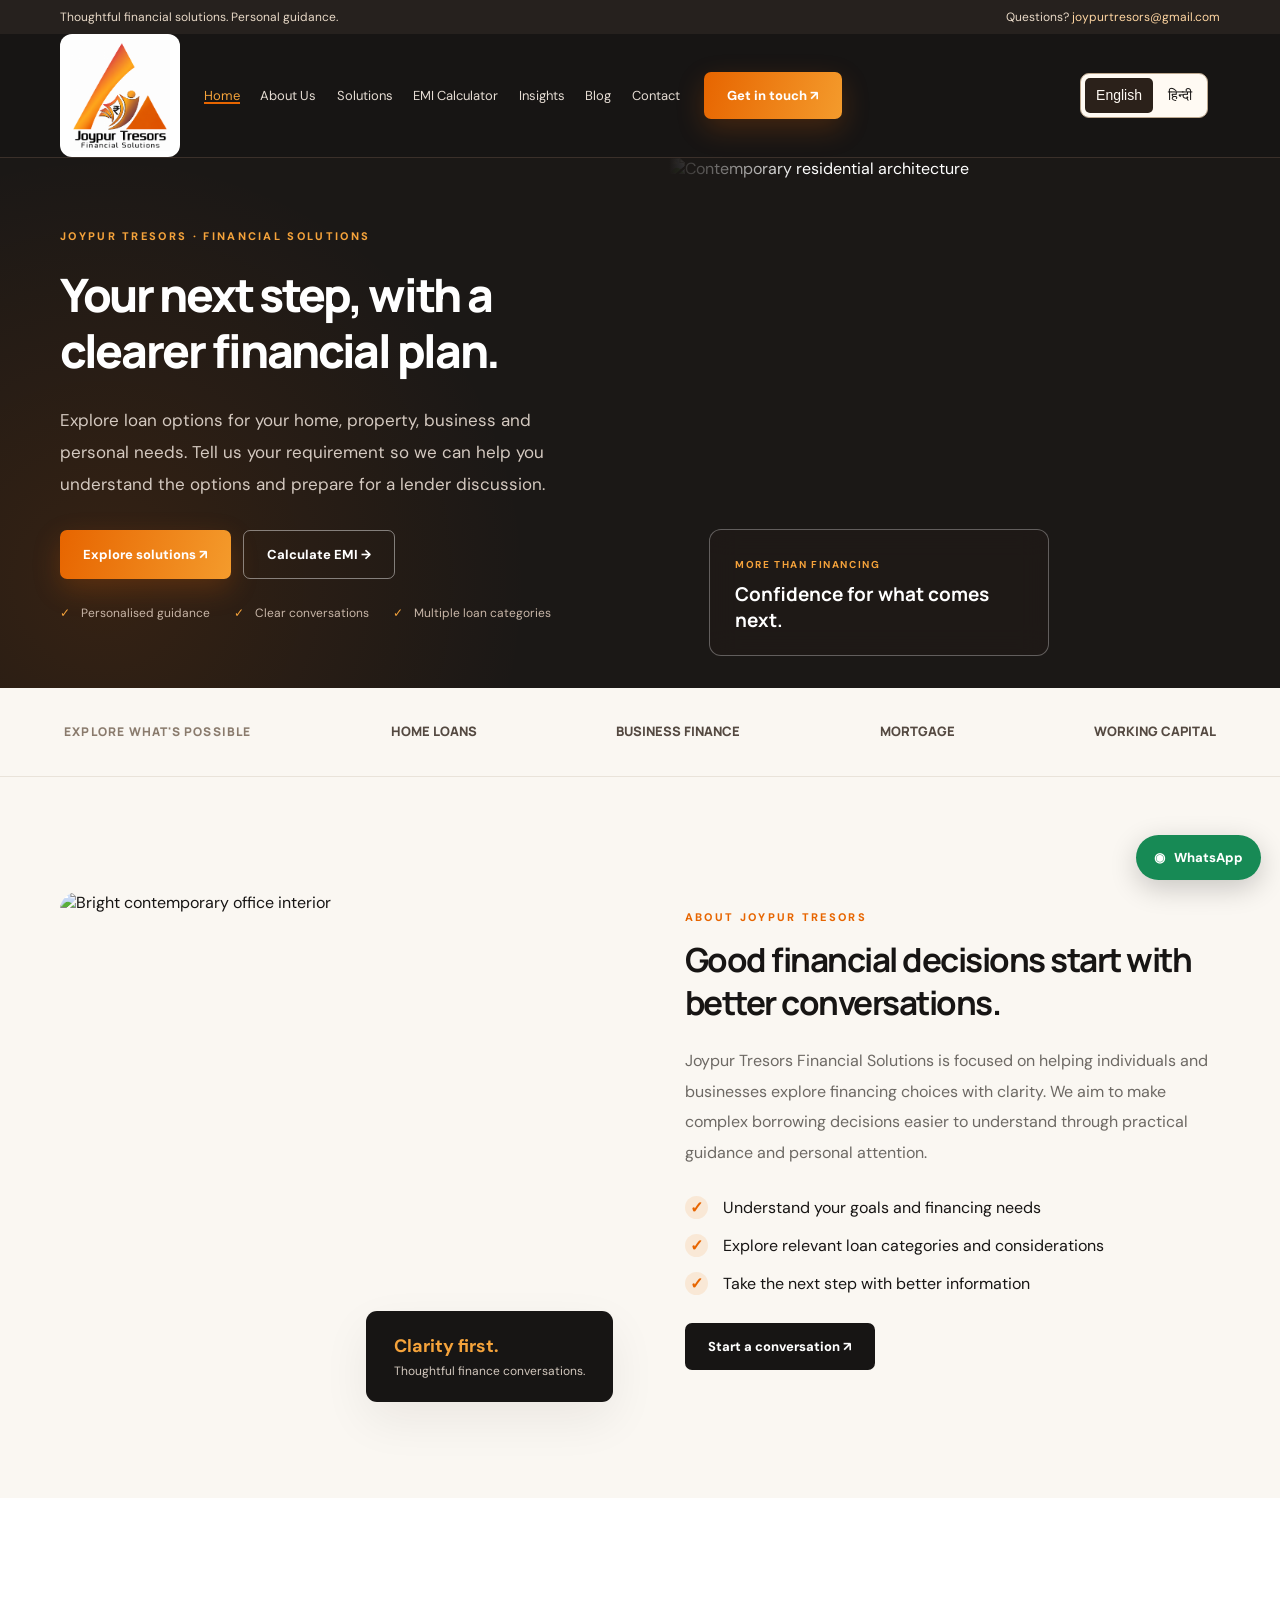
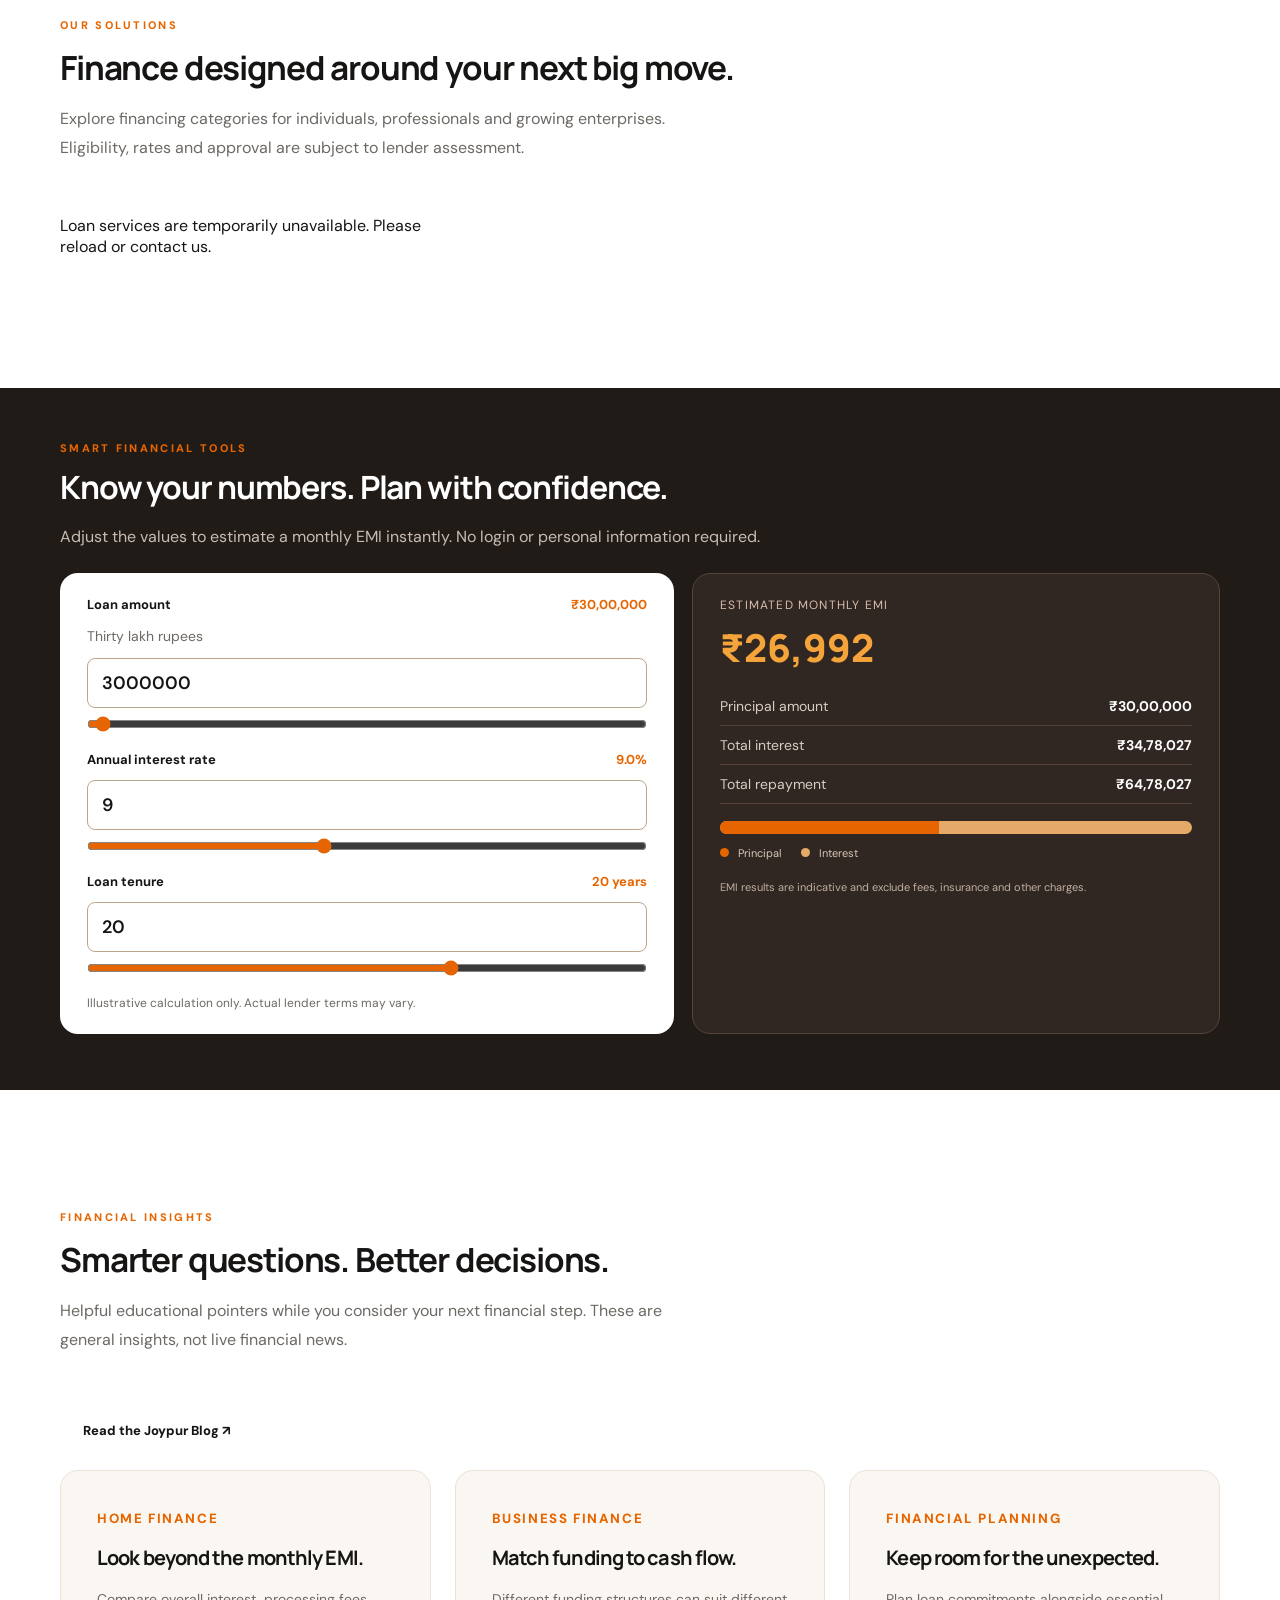
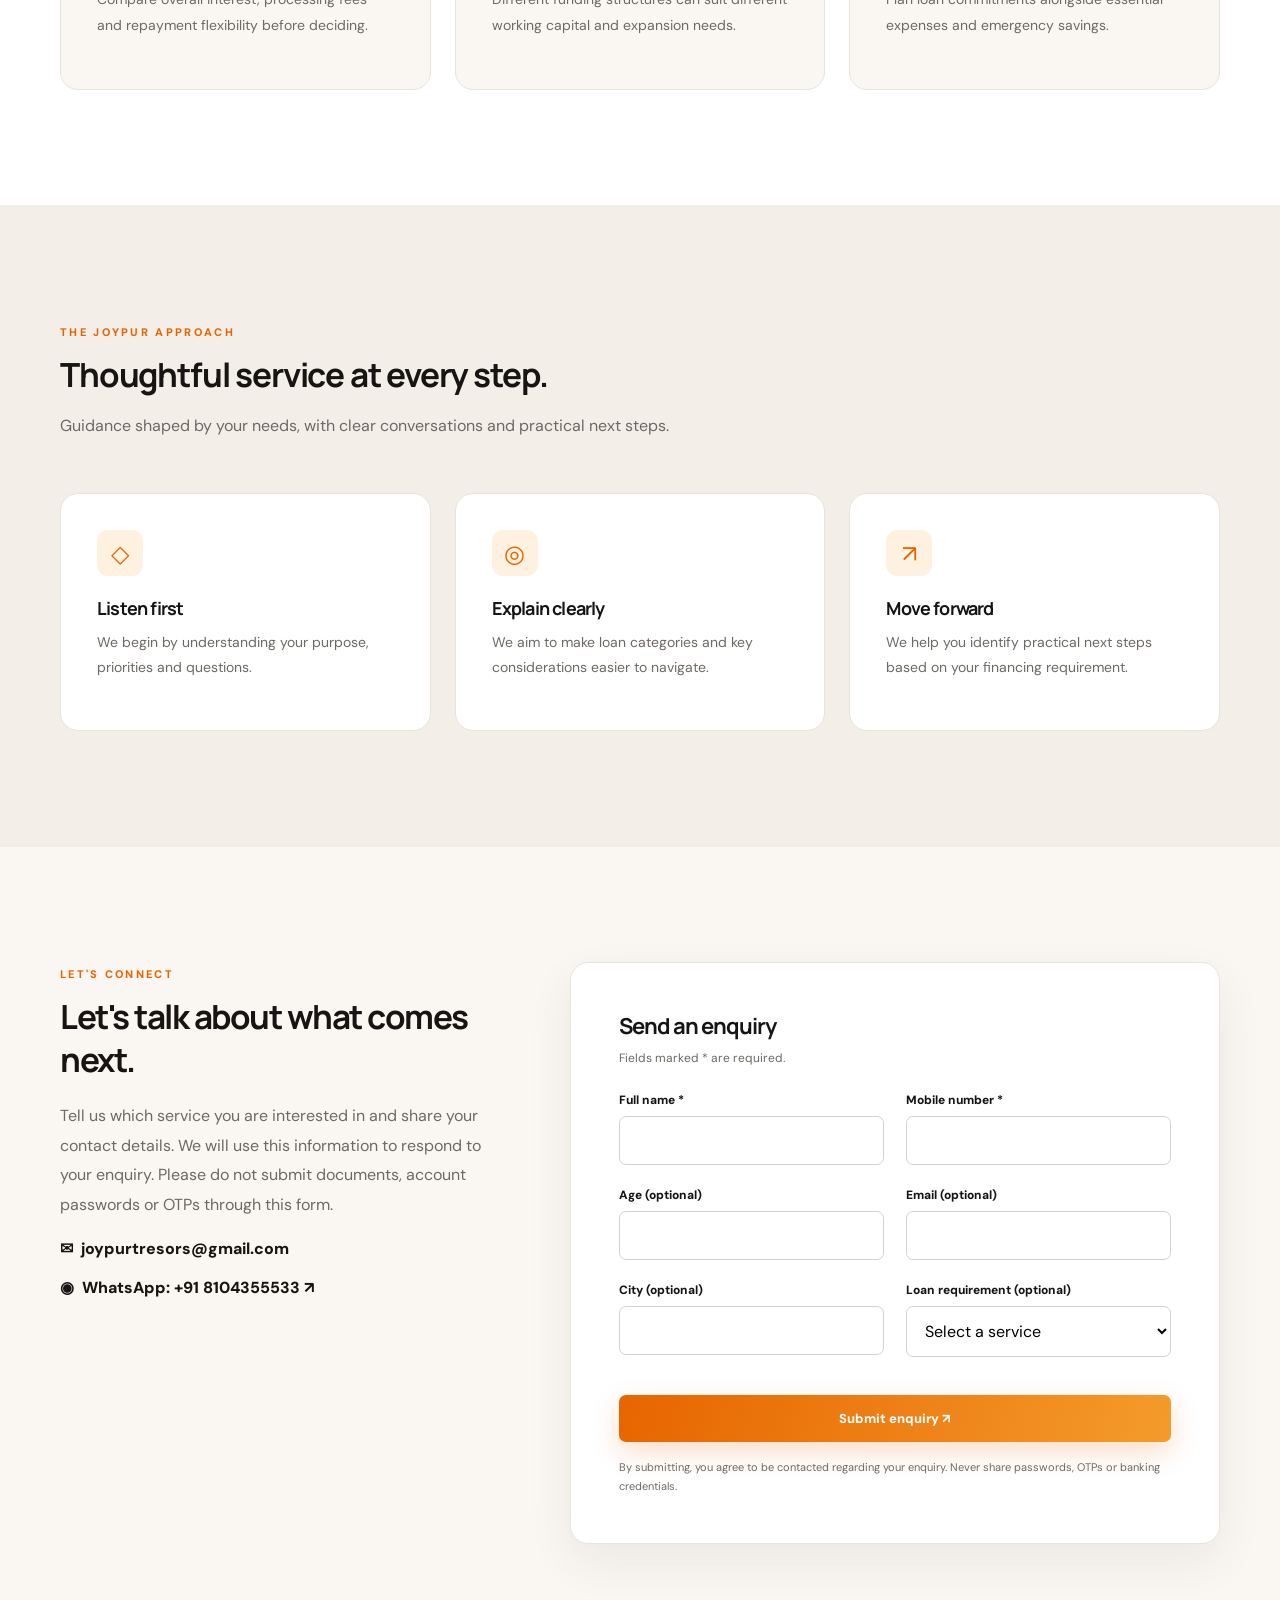
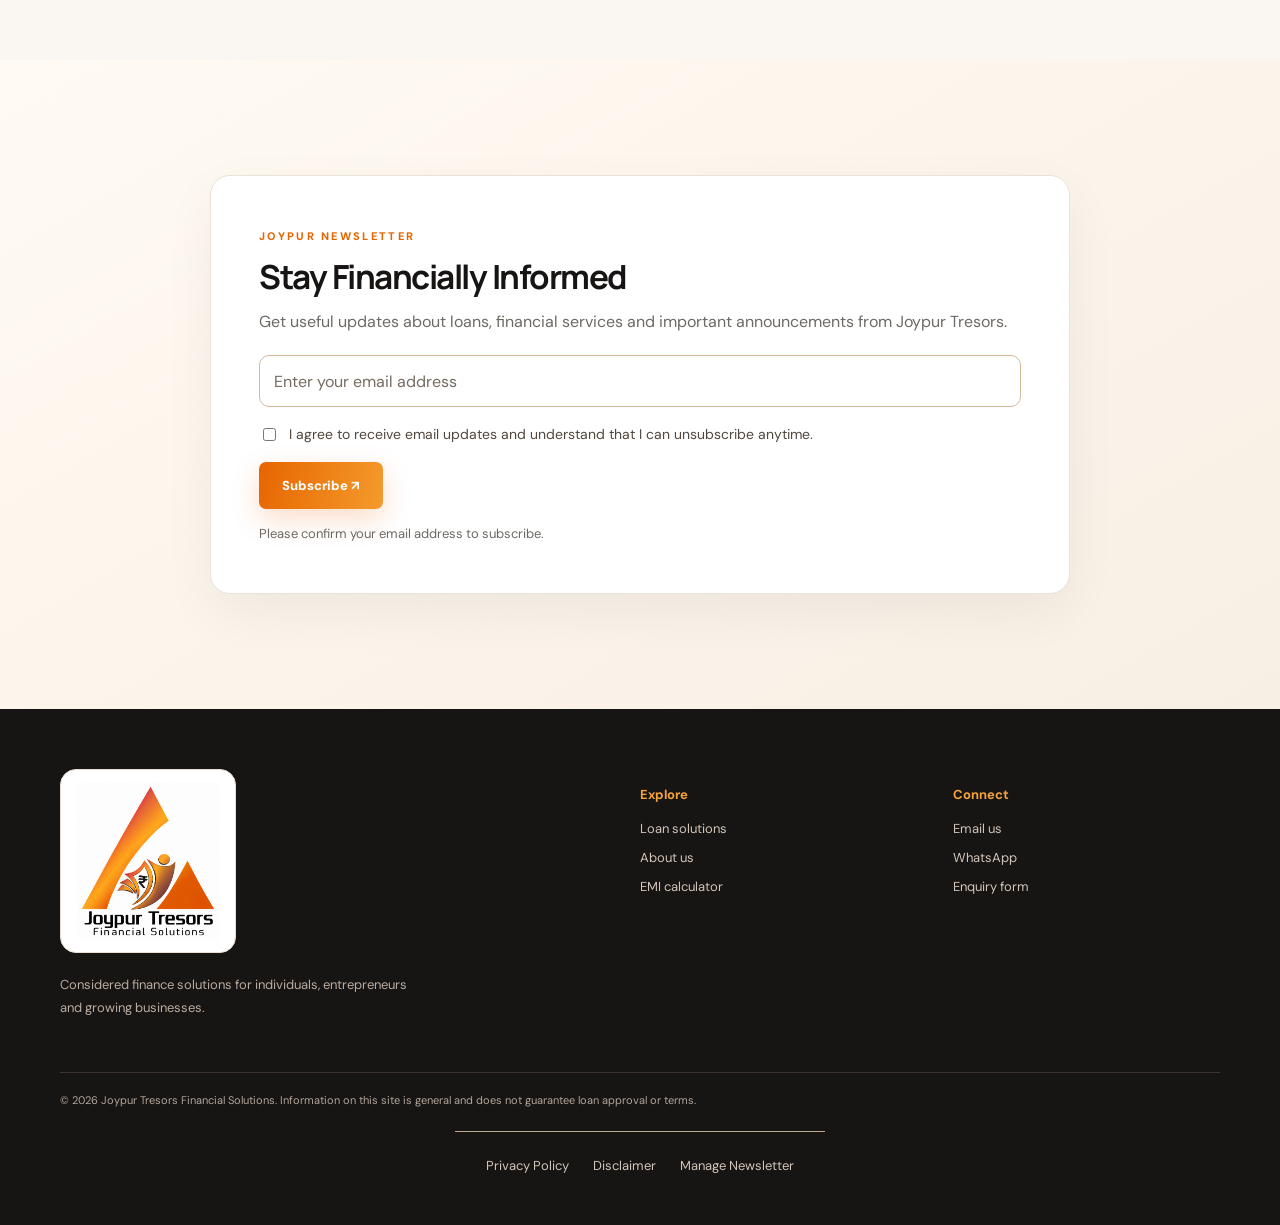
==== index.html @ bf571438 "Add branded Android and iPhone home screen icons across public pages" ====
<!DOCTYPE html>

<html lang="en">
<head><link rel="manifest" href="/site.webmanifest"><link rel="icon" type="image/png" sizes="32x32" href="/assets/icons/favicon-32.png"><link rel="apple-touch-icon" sizes="180x180" href="/assets/icons/apple-touch-icon.png"><meta name="application-name" content="Joypur Tresors"><meta name="apple-mobile-web-app-title" content="Joypur Tresors"><meta name="apple-mobile-web-app-capable" content="yes"><meta name="apple-mobile-web-app-status-bar-style" content="default"><meta name="mobile-web-app-capable" content="yes">
<meta charset="utf-8"/>
<meta content="width=device-width,initial-scale=1" name="viewport"/>
<meta content="#171514" name="theme-color"/>
<meta content="Joypur Tresors Financial Solutions — considered finance solutions for homes, businesses and what comes next." name="description"/>
<title>
   Joypur Tresors | Financial Solutions
  </title>
<link href="https://fonts.googleapis.com" rel="preconnect"/>
<link crossorigin="" href="https://fonts.gstatic.com" rel="preconnect"/>
<link href="https://fonts.googleapis.com/css2?family=DM+Sans:wght@400;500;600;700&amp;family=Manrope:wght@400;500;600;700;800&amp;display=swap" rel="stylesheet"/>
<style>
   :root {
  --ink:#171514;
  --gold:#F5A33B;
  --orange:#E76500;
  --coral:#CC6855;
  --copper:#975C48;
  --cream:#FAF7F2;
  --line:#E9E3DA;
  --muted:#6D6964;
  --white:#fff;
  --shadow:0 20px 60px rgba(23,21,20,.09)}
* {
  box-sizing:border-box}
html {
  scroll-behavior:smooth}
body {
  margin:0;
  font-family:'DM Sans',Arial,sans-serif;
  color:var(--ink);
  background:#fff;
  -webkit-font-smoothing:antialiased}
h1,h2,h3,p {
  margin-top:0}
h1,h2,h3 {
  font-family:Manrope,Arial,sans-serif;
  letter-spacing:-.045em}
a {
  color:inherit;
  text-decoration:none}
button,input,select {
  font:inherit}
button {
  cursor:pointer}
img {
  display:block;
  max-width:100%}
.container {
  width:min(1200px,calc(100% - 44px));
  margin:auto}
.eyebrow {
  font-size:11px;
  letter-spacing:.21em;
  text-transform:uppercase;
  font-weight:800;
  color:var(--orange)}
.section {
  padding:105px 0}
.section-head {
  max-width:720px;
  margin-bottom:36px}
.section-head h2 {
  font-size:clamp(30px,4.5vw,52px);
  line-height:1.14;
  margin:12px 0 16px}
.section-head p {
  color:var(--muted);
  line-height:1.8}
.topbar {
  background:#26211e;
  color:#e8d9c7;
  padding:9px 0;
  font-size:12px}
.topbar .container {
  display:flex;
  justify-content:space-between;
  gap:15px}
.topbar a {
  color:#ffd6a2}
.nav {
  background:var(--ink);
  color:#fff;
  position:sticky;
  top:0;
  z-index:20;
  border-bottom:1px solid #3b302a}
.nav-inner {
  min-height:86px;
  display:flex;
  align-items:center;
  justify-content:space-between;
  gap:18px}
.brand {
  display:flex;
  align-items:center;
  gap:12px;
  min-width:0}
.brand img {
  display: block;
  width: 116px;
  height: auto;
  max-width: 100%;
  object-fit: contain;
  background: transparent;
  border-radius: 0;
  padding: 0;
}
header.nav .brand {
  background: #ffffff;
  padding: 6px 10px;
  border-radius: 12px;
}

header.nav .brand img {
  display: block;
  width: 90px;
  height: auto;
  object-fit: contain;
}
.navlinks {
  display:flex;
  align-items:center;
  gap:26px;
  font-size:13px;
  color:#e5dcd3}
.navlinks a:hover {
  color:var(--gold)}
.btn {
  border:0;
  border-radius:7px;
  display:inline-flex;
  align-items:center;
  justify-content:center;
  gap:10px;
  padding:15px 23px;
  font-weight:800;
  font-size:13px;
  transition:transform .2s,background .2s}
.btn:hover {
  transform:translateY(-2px)}
.btn-primary {
  background:linear-gradient(105deg,var(--orange),#F49B2C);
  color:#fff;
  box-shadow:0 10px 28px #e7650038}
.btn-outline {
  border:1px solid #ffffff70;
  color:#fff;
  background:transparent}
.btn-dark {
  background:var(--ink);
  color:#fff}
.menu-btn {
  display:none;
  background:transparent;
  border:1px solid #65574b;
  border-radius:7px;
  color:#fff;
  padding:9px 12px;
  font-size:20px}
.hero {
  background:#1b1816;
  color:#fff;
  position:relative;
  overflow:hidden}
.hero:before {
  content:"";
  position:absolute;
  inset:0;
  background:radial-gradient(circle at 8% 80%,#e7650021,transparent 34%);
  pointer-events:none}
.hero-layout {
  display:grid;
  grid-template-columns:1.05fr .95fr;
  min-height:620px;
  align-items:stretch}
.hero-copy {
  padding:100px 48px 90px 0;
  position:relative;
  z-index:1}
.hero .eyebrow {
  color:var(--gold)}
.hero h1 {
  font-size:clamp(43px,5.5vw,76px);
  line-height:1.09;
  margin:22px 0 24px;
  font-weight:800}
.hero h1 em {
  font-style:normal;
  color:var(--gold)}
.hero p {
  color:#d4c9c0;
  line-height:1.9;
  max-width:540px;
  font-size:16px}
.hero-actions {
  display:flex;
  gap:12px;
  flex-wrap:wrap;
  margin-top:30px}
.hero-trust {
  display:flex;
  gap:24px;
  flex-wrap:wrap;
  margin-top:62px;
  color:#c8b6a8;
  font-size:12px}
.hero-trust span:before {
  content:'✓';
  color:var(--gold);
  margin-right:8px}
.hero-visual {
  position:relative;
  min-height:530px}
.hero-visual img {
  width:100%;
  height:100%;
  object-fit:cover;
  filter:saturate(.85)}
.hero-visual:after {
  content:"";
  position:absolute;
  inset:0;
  background:linear-gradient(90deg,#1b1816 0%,transparent 24%),linear-gradient(0deg,#1b1816b5,transparent 48%)}
.hero-float {
  position:absolute;
  z-index:1;
  bottom:32px;
  right:25px;
  left:40px;
  max-width:340px;
  padding:22px 25px;
  border:1px solid #ffffff4d;
  background:#201a17c9;
  backdrop-filter:blur(14px);
  border-radius:12px}
.hero-float small {
  color:var(--gold);
  letter-spacing:.16em;
  font-size:10px;
  font-weight:700}
.hero-float strong {
  display:block;
  margin-top:8px;
  font:700 19px Manrope}
.ticker {
  background:var(--cream);
  border-bottom:1px solid var(--line)}
.ticker .container {
  display:flex;
  align-items:center;
  justify-content:space-between;
  gap:18px;
  padding:23px 0;
  flex-wrap:wrap}
.ticker span {
  font-size:12px;
  font-weight:800;
  color:#8a7b6d;
  letter-spacing:.1em}
.ticker strong {
  font:800 13px Manrope;
  color:#544941}
.services {
  background:#fff}
.services-grid {
  display:grid;
  grid-template-columns:repeat(3,1fr);
  gap:16px}
.service-card {
  border:1px solid var(--line);
  border-radius:13px;
  overflow:hidden;
  background:#fff;
  transition:transform .2s,box-shadow .2s}
.service-card:hover {
  transform:translateY(-4px);
  box-shadow:var(--shadow)}
.service-card .photo {
  height:195px;
  object-fit:cover;
  width:100%}
.service-card .body {
  padding:25px}
.service-card .num {
  font-size:11px;
  color:var(--orange);
  font-weight:800;
  letter-spacing:.15em}
.service-card h3 {
  font-size:21px;
  margin:10px 0}
.service-card p {
  font-size:13px;
  line-height:1.8;
  color:var(--muted);
  min-height:67px}
.service-card a {
  font-size:13px;
  font-weight:800;
  color:var(--orange)}
.about {
  background:var(--cream)}
.about-grid {
  display:grid;
  grid-template-columns:1fr 1fr;
  align-items:center;
  gap:70px}
.about-image {
  position:relative}
.about-image img {
  height:490px;
  width:100%;
  object-fit:cover;
  border-radius:13px}
.about-badge {
  position:absolute;
  bottom:-20px;
  right:-18px;
  background:var(--ink);
  color:#fff;
  border-radius:11px;
  padding:23px 28px;
  box-shadow:var(--shadow)}
.about-badge strong {
  font-size:18px;
  color:var(--gold)}
.about-badge span {
  display:block;
  color:#d3c8be;
  font-size:12px;
  margin-top:5px}
.about h2 {
  font-size:clamp(30px,4vw,50px);
  line-height:1.2;
  margin:12px 0 22px}
.about p {
  color:var(--muted);
  line-height:1.9}
.checklist {
  list-style:none;
  padding:0;
  display:grid;
  gap:15px;
  margin:28px 0}
.checklist li:before {
  content:'✓';
  display:inline-grid;
  place-items:center;
  width:23px;
  height:23px;
  background:#f9e8d6;
  color:var(--orange);
  border-radius:50%;
  margin-right:11px;
  font-weight:800}
.calc {
  background:#211b18;
  color:#fff}
.calc .section-head p {
  color:#c8bcb2}
.calc-grid {
  display:grid;
  grid-template-columns:1fr .86fr;
  gap:22px}
.calc-panel,.result-panel {
  border-radius:15px;
  padding:34px;
  background:#fff;
  color:var(--ink)}
.calc-panel label {
  display:flex;
  justify-content:space-between;
  gap:15px;
  font-weight:700;
  font-size:13px;
  margin:0 0 12px}
.calc-panel output {
  color:var(--orange)}
.calc-panel input[type=range] {
  width:100%;
  accent-color:var(--orange);
  margin:0 0 30px}
.result-panel {
  background:#302722;
  color:#fff;
  border:1px solid #56443a}
.result-panel .result-label {
  font-size:12px;
  letter-spacing:.1em;
  color:#d7bdac}
.emi-value {
  font:800 clamp(34px,4vw,52px) Manrope;
  color:var(--gold);
  margin:15px 0 28px}
.result-line {
  display:flex;
  justify-content:space-between;
  padding:16px 0;
  border-bottom:1px solid #544238;
  color:#d8ccc4;
  font-size:14px}
.result-line strong {
  color:#fff}
.bar {
  height:13px;
  display:flex;
  border-radius:20px;
  overflow:hidden;
  margin-top:29px;
  background:#e5aa67}
.bar span {
  background:var(--orange);
  width:60%}
.legend {
  display:flex;
  gap:20px;
  flex-wrap:wrap;
  margin-top:12px;
  font-size:11px;
  color:#d9c8b8}
.legend b {
  display:inline-block;
  width:9px;
  height:9px;
  border-radius:50%;
  margin-right:6px;
  background:var(--orange)}
.legend .interest b {
  background:#e5aa67}
.disclaimer {
  font-size:11px;
  line-height:1.7;
  color:#bfaea3;
  margin-top:18px}
.insights {
  background:#fff}
.insight-grid {
  display:grid;
  grid-template-columns:repeat(3,1fr);
  gap:18px}
.insight {
  background:var(--cream);
  border:1px solid var(--line);
  padding:28px;
  border-radius:12px}
.insight small {
  color:var(--orange);
  font-weight:800;
  letter-spacing:.12em}
.insight h3 {
  font-size:20px;
  margin:16px 0}
.insight p {
  color:var(--muted);
  font-size:13px;
  line-height:1.85}
.promise {
  background:#f3eee7}
.promise-grid {
  display:grid;
  grid-template-columns:repeat(3,1fr);
  gap:17px}
.promise-card {
  background:#fff;
  border:1px solid var(--line);
  padding:30px;
  border-radius:12px}
.promise-card .icon {
  display:grid;
  place-items:center;
  width:46px;
  height:46px;
  border-radius:11px;
  background:#fff1e0;
  color:var(--orange);
  font-size:24px}
.promise-card h3 {
  font-size:18px;
  margin:20px 0 10px}
.promise-card p {
  color:var(--muted);
  font-size:13px;
  line-height:1.8}
.contact {
  background:var(--cream)}
.contact-grid {
  display:grid;
  grid-template-columns:.8fr 1.2fr;
  gap:65px}
.contact h2 {
  font-size:clamp(32px,4vw,52px);
  line-height:1.2;
  margin:12px 0 20px}
.contact p {
  color:var(--muted);
  line-height:1.85}
.contact-link {
  display:block;
  margin:18px 0;
  font-weight:800}
.contact-form {
  background:#fff;
  border:1px solid var(--line);
  padding:32px;
  border-radius:14px;
  box-shadow:var(--shadow)}
.contact-form h3 {
  font-size:22px;
  margin-bottom:6px}
.contact-form .hint {
  font-size:12px;
  color:var(--muted);
  margin-bottom:23px}
.fields {
  display:grid;
  grid-template-columns:1fr 1fr;
  gap:17px}
.field {
  display:flex;
  flex-direction:column;
  gap:8px}
.field.full {
  grid-column:1/-1}
.field label {
  font-size:12px;
  font-weight:800}
.field input,.field select {
  width:100%;
  padding:13px 14px;
  border:1px solid #d9d1c9;
  border-radius:7px;
  background:#fff;
  outline:none}
.field input:focus,.field select:focus {
  border-color:var(--orange);
  box-shadow:0 0 0 3px #e7650019}
.contact-form button {
  margin-top:22px;
  width:100%}
.contact-form .privacy {
  font-size:11px;
  color:var(--muted);
  margin:15px 0 0;
  line-height:1.7}
.footer {
  background:#171514;
  color:#f6ede4;
  padding:60px 0 25px}
.footer-grid {
  display:grid;
  grid-template-columns:2fr 1fr 1fr;
  gap:45px}
.footer .brand {
  display: inline-flex;
  align-items: center;
  margin-bottom: 20px;
  padding: 12px 16px;
  background: #ffffff;
  border: 1px solid #e9ded3;
  border-radius: 16px;
}
   
.footer .brand img {
  display: block;
  width: 120px;
  height: auto;
  max-width: 100%;
  object-fit: contain;
}
.footer p {
  color:#b8aba0;
  font-size:13px;
  line-height:1.8;
  max-width:370px}
.footer h4 {
  font-size:13px;
  color:var(--gold)}
.footer a {
  display:block;
  font-size:13px;
  color:#d1c4b9;
  margin:12px 0}
.foot-bottom {
  border-top:1px solid #3b322d;
  margin-top:40px;
  padding-top:20px;
  font-size:11px;
  color:#b1a59b}
.whatsapp {
  position:fixed;
  right:19px;
  bottom:20px;
  z-index:19;
  background:#178a55;
  color:#fff;
  border-radius:40px;
  padding:14px 18px;
  box-shadow:0 8px 28px #0003;
  font-weight:800;
  font-size:13px}
.preview-ribbon {
  background:#fff1da;
  color:#75410b;
  text-align:center;
  padding:9px 14px;
  font-size:12px;
  font-weight:700}
.mobile-nav {
  display:none}
.sr-only {
  position:absolute;
  left:-9999px}
@media(max-width:1000px) {
  .navlinks {
  gap:14px}
.navlinks a {
  font-size:12px}
.hero-copy {
  padding:70px 20px 70px 0}
.hero-layout {
  min-height:540px}
.about-grid {
  gap:40px}
}
@media(max-width:760px) {
  .container {
  width:min(100% - 30px,1200px)}
.topbar .container {
  justify-content:center}
.topbar .desktop {
  display:none}
.nav-inner {
  min-height:72px}
header.nav .brand img {
  width: 76px;
  height: auto;
  max-width: 100%;
  object-fit: contain;
}
 .brand strong {
  font-size:13px}
.navlinks,.nav-inner>.btn {
  display:none}
.menu-btn {
  display:block}
.mobile-nav.open {
  display:flex;
  flex-direction:column;
  gap:0;
  background:#211b18;
  padding:8px 18px 20px}
.mobile-nav a {
  padding:13px;
  border-bottom:1px solid #43362e;
  color:#fff;
  font-size:14px}
.hero-layout {
  grid-template-columns:1fr}
.hero-copy {
  padding:67px 0 50px}
.hero h1 {
  font-size:clamp(40px,10vw,58px)}
.hero-trust {
  margin-top:34px;
  gap:12px}
.hero-visual {
  min-height:340px}
.hero-visual:after {
  background:linear-gradient(0deg,#1b1816c7,transparent 60%)}
.hero-float {
  left:18px;
  right:18px;
  bottom:18px}
.section {
  padding:70px 0}
.services-grid,.insight-grid,.promise-grid {
  grid-template-columns:1fr 1fr}
.about-grid,.calc-grid,.contact-grid {
  grid-template-columns:1fr;
  gap:30px}
.about-image img {
  height:350px}
.about-badge {
  right:10px}
.footer-grid {
  grid-template-columns:1fr 1fr}
.footer-grid>div:first-child {
  grid-column:1/-1}
}
@media(max-width:520px) {
  .services-grid,.insight-grid,.promise-grid,.fields,.footer-grid {
  grid-template-columns:1fr}
.footer-grid>div:first-child {
  grid-column:auto}
.service-card .photo {
  height:200px}
.section-head h2 {
  font-size:34px}
.calc-panel,.result-panel,.contact-form {
  padding:22px}
.hero-actions .btn {
  flex:1}
.ticker .container {
  justify-content:center}
.contact-grid {
  gap:25px}
.whatsapp {
  font-size:12px;
  padding:12px 15px}
}
@media(prefers-reduced-motion:reduce) {
  html {
  scroll-behavior:auto}
* {
  transition:none!important}
}



/* V3 refined spacing: preserve the approved brand and layout. */
:root  {
   --shadow: 0 18px 48px rgba(23,21,20,.065);
}

.container  {
   width: min(1160px, calc(100% - 64px));
}

.section  {
   padding: clamp(88px, 9vw, 132px) 0;
}

.section-head  {
   max-width: 760px;
   margin-bottom: 52px;
}

.section-head h2  {
   line-height: 1.2;
   letter-spacing: -.035em;
}

.section-head p  {
   font-size: 16px;
   max-width: 640px;
}

.hero-layout  {
   min-height: 690px;
}

.hero-copy  {
   padding-top: 118px;
   padding-bottom: 108px;
}

.hero h1  {
   letter-spacing: -.05em;
}

.hero p  {
   font-size: 17px;
}

.hero-trust  {
   line-height: 1.7;
}

.services-grid, .insight-grid, .promise-grid  {
   gap: 24px;
}

.service-card, .insight, .promise-card  {
   border-radius: 18px;
}

.service-card .photo  {
   height: 225px;
}

.service-card .body  {
   padding: 32px;
}

.service-card p  {
   min-height: 0;
   font-size: 14px;
}

.service-card h3  {
   line-height: 1.35;
}

.about-grid  {
   gap: clamp(48px, 7vw, 100px);
}

.about-image img  {
   border-radius: 18px;
}

.calc-grid  {
   gap: 30px;
}

.calc-panel, .result-panel  {
   padding: clamp(32px, 4vw, 48px);
   border-radius: 18px;
}

.insight, .promise-card  {
   padding: 36px;
}

.insight p, .promise-card p  {
   font-size: 14px;
}

.contact-grid  {
   gap: clamp(40px, 6vw, 90px);
}

.contact-form  {
   padding: clamp(30px, 4vw, 48px);
   border-radius: 18px;
}

.fields  {
   gap: 22px;
}

.field input, .field select  {
   min-height: 48px;
}

:where(a, button, input, select):focus-visible  {
   outline: 3px solid var(--gold);
   outline-offset: 3px;
}

section[id]  {
   scroll-margin-top: 100px;
}

@media (max-width: 760px)  {
  
  .container  {
   width: min(100% - 36px, 1160px);
}

  .section  {
   padding: 82px 0;
}

  .section-head  {
   margin-bottom: 36px;
}

  .hero-layout  {
   min-height: auto;
}

  .hero-copy  {
   padding: 76px 0 62px;
}

  .services-grid, .insight-grid, .promise-grid  {
   gap: 20px;
}

  .about-grid, .calc-grid, .contact-grid  {
   gap: 42px;
}

  .service-card .body  {
   padding: 26px;
}

  .calc-panel, .result-panel, .contact-form  {
   padding: 30px;
}

}

@media (max-width: 520px)  {
  
  .section  {
   padding: 72px 0;
}

  .hero-copy  {
   padding: 64px 0 50px;
}

  .hero h1  {
   font-size: clamp(38px, 10vw, 54px);
}

  .hero p  {
   font-size: 15px;
}

  .service-card .photo  {
   height: 215px;
}

  .insight, .promise-card  {
   padding: 28px;
}

  .calc-panel, .result-panel, .contact-form  {
   padding: 24px;
}

  .fields  {
   gap: 18px;
}

}

/* V3.1: laptop-friendly hero and accurate anchored navigation. */
@media (min-width: 761px) {
  .hero-layout { min-height: 530px; }
  .hero-copy { padding-top: 66px; padding-bottom: 62px; }
  .hero h1 { font-size: clamp(38px, 4.2vw, 60px); }
  .hero p { margin-bottom: 24px; }
  .hero-trust { margin-top: 24px; }
}
@media (min-width: 761px) and (max-height: 800px) {
  .hero-layout { min-height: 475px; }
  .hero-copy { padding-top: 48px; padding-bottom: 42px; }
  .hero h1 { font-size: clamp(36px, 3.9vw, 54px); }
}
@media (max-width: 760px) {
  .hero-copy { padding-top: 58px; padding-bottom: 48px; }
}
@media (prefers-reduced-motion: reduce) {
  html { scroll-behavior: auto; }
}
  
/* V3.2: compact, laptop-friendly EMI tool */
@media (min-width: 761px) {
  #calculator.section { padding: 48px 0 56px; }
  #calculator .section-head { margin-bottom: 22px; }
  #calculator .section-head h2 { font-size: clamp(25px, 2.5vw, 36px); line-height: 1.18; }
  #calculator .section-head h2 br { display: none; }
  #calculator .section-head p { margin-top: 9px; max-width: 760px; }
  #calculator .calc-panel, #calculator .result-panel { padding: 23px 27px; }
  #calculator .calc-panel input[type=range] { margin-bottom: 19px; }
  #calculator .emi-value { margin: 8px 0 13px; font-size: clamp(30px, 3vw, 43px); }
  #calculator .result-line { padding: 10px 0; }
  #calculator .bar { margin-top: 17px; }
  #calculator .calc-grid { gap: 18px; }
}
@media (max-width: 760px) {
  #calculator.section { padding: 55px 0; }
  #calculator .section-head { margin-bottom: 23px; }
  #calculator .calc-panel, #calculator .result-panel { padding: 23px; }
  #calculator .calc-panel input[type=range] { margin-bottom: 21px; }
}

/* Latest Updates: isolated styles, existing sections unchanged. */
.latest-updates { background: var(--cream); }
.latest-updates-grid { display:grid; grid-template-columns:repeat(3,minmax(0,1fr)); gap:22px; }
.latest-update-card { background:#fff; border:1px solid var(--line); border-radius:18px; padding:28px; box-shadow:0 10px 30px rgba(23,21,20,.045); min-width:0; }
.latest-update-card small { display:block; color:var(--orange); font-weight:800; font-size:11px; letter-spacing:.12em; text-transform:uppercase; margin-bottom:14px; }
.latest-update-card h3 { font-size:21px; line-height:1.35; overflow-wrap:anywhere; }
.latest-update-card p { color:var(--muted); line-height:1.75; overflow-wrap:anywhere; white-space:pre-line; }
.latest-update-card time { display:block; color:var(--muted); font-size:12px; margin-top:18px; }
@media(max-width:760px) { .latest-updates-grid { grid-template-columns:1fr; } }
   
/* Newsletter Phase 4A — visual preview only */
.newsletter-preview {
  background: #fbf5ec;
}

.newsletter-preview .newsletter-panel {
  background: #fff;
  border: 1px solid #e9ded0;
  border-radius: 20px;
  padding: clamp(24px, 4vw, 48px);
  max-width: 860px;
  margin: auto;
}

.newsletter-preview .newsletter-panel h2 {
  margin: 10px 0;
}

.newsletter-preview .newsletter-panel p {
  color: var(--muted);
  line-height: 1.7;
}

.newsletter-preview .newsletter-fields {
  display: flex;
  gap: 12px;
  flex-wrap: wrap;
  margin-top: 20px;
}

.newsletter-preview input[type="email"] {
  flex: 1 1 260px;
  padding: 14px;
  border: 1px solid #cfc6bb;
  border-radius: 9px;
  font: inherit;
  min-width: 0;
}

.newsletter-preview .newsletter-consent {
  display: flex;
  gap: 10px;
  align-items: flex-start;
  margin: 16px 0;
  font-size: 14px;
}

.newsletter-preview .newsletter-consent input {
  margin-top: 5px;
}

.newsletter-preview button[disabled] {
  opacity: .55;
  cursor: not-allowed;
}

.newsletter-preview .newsletter-notice {
  font-size: 13px;
}


/* Joypur corporate polish — single final override layer (preview only). */
:root { --focus-ring:#e76500; }
html { scroll-padding-top:100px; }
body { overflow-x:clip; }
header.nav .brand, .footer .brand { flex:0 0 auto; box-shadow:none; }
header.nav .brand {
  display:inline-flex; align-items:center; justify-content:center;
  padding:6px 10px; background:#fff; border-radius:12px;
  max-width:calc(100vw - 115px);
}
header.nav .brand img { width:100px; height:auto; max-width:100%; object-fit:contain; }
.footer .brand { display:inline-flex; padding:12px 16px; border-radius:16px; background:#fff; margin:0 0 20px; }
.footer .brand img { width:142px; height:auto; max-width:100%; object-fit:contain; }
.nav-inner { gap:16px; }
.navlinks { gap:clamp(12px,1.6vw,26px); }
.newsletter-preview { background:linear-gradient(150deg,#fffaf3 0%,#f8efe4 100%); }
.newsletter-preview .newsletter-panel { border-color:var(--line); box-shadow:0 18px 52px rgba(23,21,20,.055); }
.newsletter-preview input[type=email] { background:#fff; border:1.5px solid #d5b79a; border-radius:10px; min-height:52px; color:var(--ink); }
.newsletter-preview input[type=email]::placeholder { color:#756b61; opacity:1; }
.newsletter-preview input[type=email]:disabled { opacity:1; -webkit-text-fill-color:var(--ink); cursor:not-allowed; }
.newsletter-preview .newsletter-consent { color:#51473e; line-height:1.6; }
.newsletter-preview .newsletter-notice { margin:14px 0 0; color:#62594f; line-height:1.6; }
:where(a,button,input,select):focus-visible { outline:3px solid var(--focus-ring); outline-offset:3px; }
@media (max-width:1000px) and (min-width:761px) {
  header.nav .brand img { width:88px; }
  .navlinks { gap:10px; }
  .navlinks a { font-size:11px; }
  .nav-inner>.btn { padding:12px 14px; }
}
@media (max-width:760px) {
  .nav-inner { min-height:76px; }
  header.nav .brand { padding:5px 8px; border-radius:11px; }
  header.nav .brand img { width:82px; height:auto; }
  .footer .brand img { width:136px; }
  .newsletter-preview .newsletter-panel { padding:26px 22px; }
  .newsletter-preview .newsletter-fields { display:block; }
  .newsletter-preview input[type=email] { display:block; width:100%; }
}
@media (max-width:380px) {
  header.nav .brand img { width:76px; }
  .footer .brand img { width:128px; }
  .newsletter-preview .newsletter-panel { padding:22px 18px; }
}

/* Joypur Tresors | consolidated brand refinements — preview integration */
html { scroll-behavior:smooth; }
section[id] { scroll-margin-top:86px; }
header.nav .nav-inner { gap:24px; }
header.nav .brand { flex-shrink:0; }
header.nav .brand img { display:block; }
.footer .brand img { display:block; }
@media (max-width:760px) {
  header.nav .nav-inner { gap:12px; }
  section[id] { scroll-margin-top:72px; }
}
</style>
<script async="" defer="" src="https://challenges.cloudflare.com/turnstile/v0/api.js"></script>
<style>
/* Consolidated navigation and service shortcuts */
.ticker .container { flex-wrap:wrap; }
.ticker .ticker-link { display:inline-flex; align-items:center; min-height:42px; padding:8px 4px; color:#544941; font:800 13px Manrope,Arial,sans-serif; text-decoration:none; border-bottom:2px solid transparent; transition:color .2s,border-color .2s; }
.ticker .ticker-link:first-child { font-size:12px; letter-spacing:.1em; color:#8a7b6d; }
.ticker .ticker-link:hover,.ticker .ticker-link:focus-visible { color:var(--orange); border-bottom-color:var(--orange); }
.navlinks a[aria-current="location"],.mobile-nav a[aria-current="location"] { color:var(--gold); }
.navlinks a[aria-current="location"] { box-shadow:inset 0 -2px var(--orange); }
.service-card[id] { scroll-margin-top:112px; }
/* The existing semantic link covers the entire solution card. */
.service-card { position:relative; }
.service-card a::after { content:""; position:absolute; inset:0; border-radius:inherit; }
.service-card:focus-within { outline:3px solid var(--orange); outline-offset:4px; }
.service-card a:focus-visible { outline:0; }
@media(max-width:760px) { .ticker .container { justify-content:flex-start; gap:8px 18px; } .ticker .ticker-link { font-size:11px; } .service-card[id] { scroll-margin-top:90px; } }
.skip-main{position:fixed;top:8px;left:8px;z-index:10000;transform:translateY(-160%);background:#fffaf3;color:#171514;padding:12px 18px;border-radius:6px}.skip-main:focus{transform:none}
.calc-manual{display:block;width:100%;min-width:0;padding:12px 14px;border:1px solid #bca78e;border-radius:8px;background:#fff;color:#171514;font:inherit;font-size:18px;font-weight:600;margin:0 0 8px}.calc-manual:invalid{border-color:#ad412d}
</style><link rel="stylesheet" href="assets/language-switch.css"><script defer src="assets/rich-text.js"></script><script defer src="assets/enquiry-selection.js"></script><script defer src="assets/service-view.js"></script><script defer src="assets/updates-view.js"></script><script defer src="assets/business-profile.js"></script><script defer src="assets/media-view.js"></script><script defer src="assets/language-switch.js"></script>

<link rel="canonical" href="https://joypurtresors.com/">
<meta property="og:type" content="website">
<meta property="og:site_name" content="Joypur Tresors">
<meta property="og:title" content="Joypur Tresors | Financial Solutions">
<meta property="og:description" content="Explore loan options for your home, property, business and personal needs. Tell us your requirement so we can help you understand the options and prepare for a lender discussion.">
<meta property="og:url" content="https://joypurtresors.com/">
<meta property="og:image" content="https://joypurtresors.com/assets/joypur-tresors-logo-approved.png">
<meta property="og:image:alt" content="Joypur Tresors Financial Solutions">
<meta property="og:locale" content="en_IN">
<meta property="og:locale:alternate" content="hi_IN">
<meta name="twitter:card" content="summary">
<meta name="twitter:title" content="Joypur Tresors | Financial Solutions">
<meta name="twitter:description" content="Explore loan options for your home, property, business and personal needs. Tell us your requirement so we can help you understand the options and prepare for a lender discussion.">
<meta name="twitter:image" content="https://joypurtresors.com/assets/joypur-tresors-logo-approved.png">
<script defer src="assets/page-views.js"></script><link rel="stylesheet" href="assets/greeting.css"><script defer src="assets/greeting.js?v=2"></script></head>
<body>
<a class="skip-main" href="#main">Skip to content</a>
<div class="topbar">
<div class="container">
<span>
     Thoughtful financial solutions. Personal guidance.
    </span>
<span class="desktop">
     Questions?
     <a href="mailto:joypurtresors@gmail.com">
      joypurtresors@gmail.com
     </a>
</span>
</div>
</div>
<header class="nav">
<div class="container nav-inner">
<a aria-label="Joypur Tresors home" class="brand" href="#home">
<img alt="Joypur Tresors Financial Solutions" src="assets/joypur-tresors-logo-approved.png"/>
</a>
<nav aria-label="Main navigation" class="navlinks">






<a href="#home">Home</a><a href="#about">About Us</a><a href="#services">Solutions</a><a href="#calculator">EMI Calculator</a><a href="#insights">Insights</a><a href="/blog">Blog</a><a href="#contact">Contact</a></nav>
<a class="btn btn-primary" href="#contact">
     Get in touch ↗
    </a>
<button aria-controls="mobileNav" aria-expanded="false" aria-label="Open menu" class="menu-btn" id="menuToggle">
     ☰
    </button>
</div>
<nav aria-label="Mobile navigation" class="mobile-nav" id="mobileNav">






<a href="#home">Home</a><a href="#about">About Us</a><a href="#services">Solutions</a><a href="#calculator">EMI Calculator</a><a href="#insights">Insights</a><a href="/blog">Blog</a><a href="#contact">Contact</a></nav>
</header>
<main id="main" tabindex="-1">
<section class="hero" id="home">
<div class="container hero-layout">
<div class="hero-copy">
<span class="eyebrow">JOYPUR TRESORS · FINANCIAL SOLUTIONS</span>
<h1>Your next step, with a clearer financial plan.</h1>
<p>Explore loan options for your home, property, business and personal needs. Tell us your requirement so we can help you understand the options and prepare for a lender discussion.</p>
<div class="hero-actions">
<a class="btn btn-primary" href="#services">
        Explore solutions ↗
       </a>
<a class="btn btn-outline" href="#calculator">
        Calculate EMI →
       </a>
</div>
<div class="hero-trust">
<span>
        Personalised guidance
       </span>
<span>
        Clear conversations
       </span>
<span>
        Multiple loan categories
       </span>
</div>
</div>
<div class="hero-visual">
<img data-media-slot="hero_main" alt="Contemporary residential architecture" fetchpriority="high" src="https://images.unsplash.com/photo-1600607687920-4e2a09cf159d?auto=format&amp;fit=crop&amp;w=1400&amp;q=82"/>
<div class="hero-float">
<small>
        MORE THAN FINANCING
       </small>
<strong>
        Confidence for what comes next.
       </strong>
</div>
</div>
</div>
</section>
<div class="ticker">
<div class="container"><a class="ticker-link" href="#services">EXPLORE WHAT'S POSSIBLE</a><a class="ticker-link" href="#home-loans">HOME LOANS</a><a class="ticker-link" href="#business-loans">BUSINESS FINANCE</a><a class="ticker-link" href="#mortgage-loans">MORTGAGE</a><a class="ticker-link" href="#working-capital">WORKING CAPITAL</a></div>
</div>
<section class="section about" id="about">
<div class="container about-grid">
<div class="about-image">
<img data-media-slot="hero_about" alt="Bright contemporary office interior" loading="lazy" src="https://images.unsplash.com/photo-1497366754035-f200968a6e72?auto=format&amp;fit=crop&amp;w=1100&amp;q=80"/>
<div class="about-badge">
<strong>
        Clarity first.
       </strong>
<span>
        Thoughtful finance conversations.
       </span>
</div>
</div>
<div>
<span class="eyebrow">
       ABOUT JOYPUR TRESORS
      </span>
<h2>
       Good financial decisions start with better conversations.
      </h2>
<p>
       Joypur Tresors Financial Solutions is focused on helping individuals and businesses explore financing choices with clarity. We aim to make complex borrowing decisions easier to understand through practical guidance and personal attention.
      </p>
<ul class="checklist">
<li>
        Understand your goals and financing needs
       </li>
<li>
        Explore relevant loan categories and considerations
       </li>
<li>
        Take the next step with better information
       </li>
</ul>
<a class="btn btn-dark" href="#contact">
       Start a conversation ↗
      </a>
</div>
</div>
</section><section class="section services" id="services">
<div class="container">
<div class="section-head">
<span class="eyebrow">
       OUR SOLUTIONS
      </span>
<h2>
       Finance designed around your next big move.
      </h2>
<p>
       Explore financing categories for individuals, professionals and growing enterprises. Eligibility, rates and approval are subject to lender assessment.
      </p>
</div>
<div class="services-grid">
<article class="service-card" id="home-loans">
<img data-media-slot="service.home_loans.card" alt="Modern residential home" class="photo" loading="lazy" src="https://images.unsplash.com/photo-1600596542815-ffad4c1539a9?auto=format&amp;fit=crop&amp;w=850&amp;q=80"/>
<div class="body">
<span class="num">
         01 / PERSONAL GOALS
        </span>
<h3>Home Loans</h3>
<p>Explore financing for property purchase, construction, renovation or balance transfer.</p>
<a aria-label="Explore Home Loans details" href="home-loans.html">
         Explore Home Loans ↗
        </a>
</div>
</article>
<article class="service-card" id="business-loans">
<img data-media-slot="service.business_loans.card" alt="Professional office workspace" class="photo" loading="lazy" src="https://images.unsplash.com/photo-1497366811353-6870744d04b2?auto=format&amp;fit=crop&amp;w=850&amp;q=80"/>
<div class="body">
<span class="num">
         02 / BUSINESS GROWTH
        </span>
<h3>Business Loans</h3>
<p>Discuss funding for business needs, planned investment and expansion.</p>
<a aria-label="Explore Business Loans details" href="business-loans.html">
         Explore Business Loans ↗
        </a>
</div>
</article>
<article class="service-card" id="mortgage-loans">
<img data-media-slot="service.mortgage_loans.card" alt="Property and mortgage paperwork" class="photo" loading="lazy" src="https://images.unsplash.com/photo-1560518883-ce09059eeffa?auto=format&amp;fit=crop&amp;w=850&amp;q=80"/>
<div class="body">
<span class="num">
         03 / PROPERTY FINANCE
        </span>
<h3>Mortgage Loans</h3>
<p>Explore Loan Against Property and mortgage overdraft options against eligible property.</p>
<a aria-label="Explore Mortgage Loans details" href="mortgage-loans.html">
         Explore Mortgage Loans ↗
        </a>
</div>
</article>
<article class="service-card" id="working-capital">
<img data-media-slot="service.od_cc.card" alt="Contemporary corporate interior" class="photo" loading="lazy" src="https://images.unsplash.com/photo-1497366754035-f200968a6e72?auto=format&amp;fit=crop&amp;w=850&amp;q=80"/>
<div class="body">
<span class="num">
         04 / WORKING CAPITAL
        </span>
<h3>OD / CC Facilities</h3>
<p>Understand working capital options in relation to your business cash flow.</p>
<a aria-label="Explore OD / CC Facilities details" href="working-capital.html">
         Explore OD / CC Facilities ↗
        </a>
</div>
</article>
<article class="service-card" id="bg-lrd">
<img data-media-slot="service.bg_lrd.card" alt="Financial documents and calculator" class="photo" loading="lazy" src="https://images.unsplash.com/photo-1554224155-6726b3ff858f?auto=format&amp;fit=crop&amp;w=850&amp;q=80"/>
<div class="body">
<span class="num">
         05 / STRUCTURED FINANCE
        </span>
<h3>BG &amp; LRD</h3>
<p>Discuss bank guarantee requirements or financing linked to eligible rental income.</p>
<a aria-label="Explore BG &amp; LRD details" href="bg-lrd.html">
         Explore BG &amp; LRD ↗
        </a>
</div>
</article>
<article class="service-card" id="personal-auto">
<img data-media-slot="service.personal_auto.card" alt="Modern car" class="photo" loading="lazy" src="https://images.unsplash.com/photo-1492144534655-ae79c964c9d7?auto=format&amp;fit=crop&amp;w=850&amp;q=80"/>
<div class="body">
<span class="num">
         06 / EVERYDAY MILESTONES
        </span>
<h3>Personal &amp; Auto Loans</h3>
<p>Explore financing options for personal needs and vehicle purchase.</p>
<a aria-label="Explore Personal &amp; Auto Loans details" href="personal-auto.html">
         Explore Personal &amp; Auto Loans ↗
        </a>
</div>
</article>
</div>
</div>
</section>
<section class="section calc" id="calculator">
<div class="container">
<div class="section-head">
<span class="eyebrow">
       SMART FINANCIAL TOOLS
      </span>
<h2>
       Know your numbers.
       <br/>
       Plan with confidence.
      </h2>
<p>
       Adjust the values to estimate a monthly EMI instantly. No login or personal information required.
      </p>
</div>
<div class="calc-grid">
<div class="calc-panel">
<label for="loanAmount">
        Loan amount
        <output id="amountOut">
         ₹30,00,000
        </output>
</label>
<p id="amountWords" data-business-text role="status" style="font-size:14px;line-height:1.6;margin:0 0 10px;color:var(--muted)">Thirty lakh rupees</p>
<input class="calc-manual" id="loanAmountEntry" aria-label="Loan amount" inputmode="numeric" required max="200000000" min="100000" step="1" type="number" value="3000000"/>
<input id="loanAmount" max="200000000" min="100000" step="1" type="range" value="3000000"/>
<label for="loanRate">
        Annual interest rate
        <output id="rateOut">
         9.0%
        </output>
</label>
<input class="calc-manual" id="loanRateEntry" aria-label="Annual interest rate" inputmode="decimal" required max="20" min="1" step="0.01" type="number" value="9"/>
<input id="loanRate" max="20" min="1" step="0.01" type="range" value="9"/>
<label for="loanYears">
        Loan tenure
        <output id="yearsOut">
         20 years
        </output>
</label>
<input class="calc-manual" id="loanYearsEntry" aria-label="Loan tenure" inputmode="numeric" required max="30" min="1" step="1" type="number" value="20"/>
<input id="loanYears" max="30" min="1" step="1" type="range" value="20"/>
<p style="font-size:12px;color:var(--muted);margin:0">
        Illustrative calculation only. Actual lender terms may vary.
       </p>
</div>
<div class="result-panel">
<div class="result-label">
        ESTIMATED MONTHLY EMI
       </div>
<div aria-live="polite" class="emi-value" id="emiOut">
        ₹26,992
       </div>
<div class="result-line">
<span>
         Principal amount
        </span>
<strong id="principalOut">
         ₹30,00,000
        </strong>
</div>
<div class="result-line">
<span>
         Total interest
        </span>
<strong id="interestOut">
         —
        </strong>
</div>
<div class="result-line">
<span>
         Total repayment
        </span>
<strong id="totalOut">
         —
        </strong>
</div>
<div aria-label="Principal and interest proportion" class="bar">
<span id="principalBar">
</span>
</div>
<div class="legend">
<span>
<b>
</b>
         Principal
        </span>
<span class="interest">
<b>
</b>
         Interest
        </span>
</div>
<p class="disclaimer">
        EMI results are indicative and exclude fees, insurance and other charges.
       </p>
</div>
</div>
</div>
</section>
<section class="section insights" id="insights">
<div class="container">
<div class="section-head">
<span class="eyebrow">
       FINANCIAL INSIGHTS
      </span>
<h2>
       Smarter questions. Better decisions.
      </h2>
<p>
       Helpful educational pointers while you consider your next financial step. These are general insights, not live financial news.
      </p>
</div>
<p><a class="btn" href="/blog">Read the Joypur Blog ↗</a></p><div class="insight-grid">
<article class="insight">
<small>
        HOME FINANCE
       </small>
<h3>
        Look beyond the monthly EMI.
       </h3>
<p>
        Compare overall interest, processing fees and repayment flexibility before deciding.
       </p>
</article>
<article class="insight">
<small>
        BUSINESS FINANCE
       </small>
<h3>
        Match funding to cash flow.
       </h3>
<p>
        Different funding structures can suit different working capital and expansion needs.
       </p>
</article>
<article class="insight">
<small>
        FINANCIAL PLANNING
       </small>
<h3>
        Keep room for the unexpected.
       </h3>
<p>
        Plan loan commitments alongside essential expenses and emergency savings.
       </p>
</article>
</div>
</div>
</section>
<section aria-labelledby="latest-updates-heading" class="section latest-updates" hidden="" id="latest-updates">
<div class="container">
<div class="section-head">
<span class="eyebrow">LATEST UPDATES</span>
<h2 id="latest-updates-heading">News, loan updates &amp; announcements.</h2>
<p>Recent updates from Joypur Tresors Financial Solutions.</p>
</div>
<div class="latest-updates-grid" id="latest-updates-grid"></div>
</div>
</section>
<section class="section promise" id="approach">
<div class="container">
<div class="section-head">
<span class="eyebrow">
       THE JOYPUR APPROACH
      </span>
<h2>
       Thoughtful service at every step.
      </h2>
<p>
       Guidance shaped by your needs, with clear conversations and practical next steps.
      </p>
</div>
<div class="promise-grid">
<div class="promise-card">
<span class="icon">
        ◇
       </span>
<h3>
        Listen first
       </h3>
<p>
        We begin by understanding your purpose, priorities and questions.
       </p>
</div>
<div class="promise-card">
<span class="icon">
        ◎
       </span>
<h3>
        Explain clearly
       </h3>
<p>
        We aim to make loan categories and key considerations easier to navigate.
       </p>
</div>
<div class="promise-card">
<span class="icon">
        ↗
       </span>
<h3>
        Move forward
       </h3>
<p>
        We help you identify practical next steps based on your financing requirement.
       </p>
</div>
</div>
</div>
</section>
<section class="section contact" id="contact">
<div class="container contact-grid">
<div>
<span class="eyebrow">
       LET'S CONNECT
      </span>
<h2>
       Let's talk about what comes next.
      </h2>
<p>
       Tell us which service you are interested in and share your contact details. We will use this information to respond to your enquiry. Please do not submit documents, account passwords or OTPs through this form.
      </p>
<a class="contact-link" href="mailto:joypurtresors@gmail.com">
       ✉  joypurtresors@gmail.com
      </a>
<a class="contact-link" href="https://wa.me/918104355533" rel="noopener noreferrer" target="_blank">
       ◉  WhatsApp: +91 8104355533 ↗
      </a>

</div>
<form class="contact-form" id="contactForm" method="POST">
<h3>
       Send an enquiry
      </h3>
<p class="hint">
       Fields marked * are required.
      </p>
<input aria-hidden="true" autocomplete="off" name="website" style="position:absolute;left:-9999px" tabindex="-1" type="text"/>
<div class="fields">
<div class="field">
<label for="name">
         Full name *
        </label>
<input autocomplete="name" id="name" maxlength="100" name="name" required=""/>
</div>
<div class="field">
<label for="mobile">
         Mobile number *
        </label>
<input autocomplete="tel" id="mobile" inputmode="tel" maxlength="18" name="mobile" pattern="[0-9+() -]{10,18}" required=""/>
</div>
<div class="field">
<label for="age">
         Age (optional)
        </label>
<input id="age" max="120" min="18" name="age" type="number"/>
</div>
<div class="field">
<label for="email">
         Email (optional)
        </label>
<input autocomplete="email" id="email" name="email" type="email"/>
</div>
<div class="field">
<label for="city">
         City (optional)
        </label>
<input autocomplete="address-level2" id="city" name="city"/>
</div>
<div class="field">
<label for="loanType">
         Loan requirement (optional)
        </label>
<select id="loanType" name="loan_type">
<option value="">
          Select a service
         </option>
<option>
          Home Loan
         </option>
<option>
          Business Loan
         </option>
<option>
          Mortgage Loan
         </option>
<option>
          OD / CC
         </option>
<option>
          BG / LRD
         </option>
<option>
          Personal Loan
         </option>
<option>
          Auto Loan
         </option>
<option>
          Other
         </option>
</select>
</div>
</div>
<div class="cf-turnstile" data-sitekey="0x4AAAAAAFdqLsYkbZdk_Nsd" data-theme="light" style="margin:16px 0"></div>
<button class="btn btn-primary" id="enquirySubmit" type="submit">
       Submit enquiry ↗
      </button>
<p aria-live="polite" id="enquiryStatus" role="status" style="margin-top:12px;font-weight:600"></p>
<p class="privacy">
       By submitting, you agree to be contacted regarding your enquiry. Never share passwords, OTPs or banking credentials.
      </p>
</form>
</div>
</section>
<!-- Newsletter Phase 4A: visual preview only; no email collection. -->

<!-- Newsletter: Preview integration -->
<section aria-labelledby="newsletter-heading" class="section newsletter-preview" id="newsletter">
  <div class="container">
    <div class="newsletter-panel">
      <span class="eyebrow">JOYPUR NEWSLETTER</span>
      <h2 id="newsletter-heading">Stay Financially Informed</h2>
      <p>Get useful updates about loans, financial services and important announcements from Joypur Tresors.</p>

      <form id="newsletter-form">
        <div class="newsletter-fields">
          <input
            aria-label="Your email address"
            autocomplete="email"
            id="newsletter-email-preview"
            name="email"
            placeholder="Enter your email address"
            type="email"
            maxlength="254"
            required
          />
        </div>

        <label class="newsletter-consent">
          <input id="newsletter-consent" type="checkbox" required />
          <span>I agree to receive email updates and understand that I can unsubscribe anytime.</span>
        </label>

        <div
          class="cf-turnstile"
          data-sitekey="0x4AAAAAAFdqLsYkbZdk_Nsd">
        </div>

        <button class="btn btn-primary" id="newsletter-submit" type="submit">
          Subscribe ↗
        </button>

        <p
          class="newsletter-notice"
          id="newsletter-status"
          role="status"
          aria-live="polite">
          Please confirm your email address to subscribe.
        </p>
      </form>
    </div>
  </div>
</section>

</main>
<footer class="footer">
<div class="container">
<div class="footer-grid">
<div>
<a aria-label="Joypur Tresors home" class="brand" href="#home">
<img alt="Joypur Tresors Financial Solutions" src="assets/joypur-tresors-logo-approved.png"/>
</a>
<p>
       Considered finance solutions for individuals, entrepreneurs and growing businesses.
      </p>
</div>
<div>
<h4>
       Explore
      </h4>
<a href="#services">
       Loan solutions
      </a>
<a href="#about">
       About us
      </a>
<a href="#calculator">
       EMI calculator
      </a>
</div>
<div>
<h4>
       Connect
      </h4>
<a href="mailto:joypurtresors@gmail.com">
       Email us
      </a>
<a href="https://wa.me/918104355533" rel="noopener noreferrer" target="_blank">
       WhatsApp
      </a>
<a href="#contact">
       Enquiry form
      </a>
</div>
</div>
<div class="foot-bottom">
     ©
     <span id="year">
</span>
     <span data-business-name>Joypur Tresors</span> Financial Solutions. Information on this site is general and does not guarantee loan approval or terms.
    </div>
</div>
<p class="legal-links"><a href="privacy.html">Privacy Policy</a> <a href="disclaimer.html">Disclaimer</a> <a href="newsletter-manage.html">Manage Newsletter</a></p></footer>
<a aria-label="Chat with Joypur Tresors on WhatsApp" class="whatsapp" href="https://wa.me/918104355533?text=Hello%20Joypur%20Tresors%2C%20I%20would%20like%20to%20enquire%20about%20a%20loan." rel="noopener noreferrer" target="_blank">
   ◉   WhatsApp
  </a>
<script>
   const menuToggle=document.getElementById('menuToggle'),mobileNav=document.getElementById('mobileNav');
menuToggle.addEventListener('click',()=>{const open=mobileNav.classList.toggle('open');
menuToggle.setAttribute('aria-expanded',String(open));
menuToggle.setAttribute('aria-label',document.documentElement.lang==='hi'?(open?'मेन्यू बंद करें':'मेन्यू खोलें'):(open?'Close menu':'Open menu'));
menuToggle.textContent=open?'×':'☰'});
mobileNav.querySelectorAll('a').forEach(a=>a.addEventListener('click',()=>{mobileNav.classList.remove('open');
menuToggle.setAttribute('aria-expanded','false');
menuToggle.setAttribute('aria-label',document.documentElement.lang==='hi'?'मेन्यू खोलें':'Open menu');
menuToggle.textContent='☰'}));

document.addEventListener('keydown',event=>{if(event.key==='Escape'&&mobileNav.classList.contains('open')){menuToggle.click();menuToggle.focus();}});

const amount=document.getElementById('loanAmount'),rate=document.getElementById('loanRate'),years=document.getElementById('loanYears');
const fmt=n=>'₹'+Math.round(n).toLocaleString('en-IN');
function amountInWords(value,hi){
 const en=['zero','one','two','three','four','five','six','seven','eight','nine','ten','eleven','twelve','thirteen','fourteen','fifteen','sixteen','seventeen','eighteen','nineteen'];
 const tens=['','','twenty','thirty','forty','fifty','sixty','seventy','eighty','ninety'];
 const hindi='शून्य,एक,दो,तीन,चार,पाँच,छह,सात,आठ,नौ,दस,ग्यारह,बारह,तेरह,चौदह,पंद्रह,सोलह,सत्रह,अठारह,उन्नीस,बीस,इक्कीस,बाईस,तेईस,चौबीस,पच्चीस,छब्बीस,सत्ताईस,अट्ठाईस,उनतीस,तीस,इकतीस,बत्तीस,तैंतीस,चौंतीस,पैंतीस,छत्तीस,सैंतीस,अड़तीस,उनतालीस,चालीस,इकतालीस,बयालीस,तैंतालीस,चवालीस,पैंतालीस,छियालीस,सैंतालीस,अड़तालीस,उनचास,पचास,इक्यावन,बावन,तिरपन,चौवन,पचपन,छप्पन,सत्तावन,अट्ठावन,उनसठ,साठ,इकसठ,बासठ,तिरसठ,चौंसठ,पैंसठ,छियासठ,सड़सठ,अड़सठ,उनहत्तर,सत्तर,इकहत्तर,बहत्तर,तिहत्तर,चौहत्तर,पचहत्तर,छिहत्तर,सतहत्तर,अठहत्तर,उनासी,अस्सी,इक्यासी,बयासी,तिरासी,चौरासी,पचासी,छियासी,सत्तासी,अट्ठासी,नवासी,नब्बे,इक्यानवे,बानवे,तिरानवे,चौरानवे,पंचानवे,छियानवे,सत्तानवे,अट्ठानवे,निन्यानवे'.split(',');
 function spell(n){if(n<100)return hi?hindi[n]:n<20?en[n]:tens[Math.floor(n/10)]+(n%10?' '+en[n%10]:'');for(const [unit,english,local]of [[10000000,'crore','करोड़'],[100000,'lakh','लाख'],[1000,'thousand','हज़ार'],[100,'hundred','सौ']])if(n>=unit)return spell(Math.floor(n/unit))+' '+(hi?local:english)+(n%unit?' '+spell(n%unit):'');}
 const text=spell(Math.round(value));return hi?text+' रुपये':text.charAt(0).toUpperCase()+text.slice(1)+' rupees';
}
function updateAmountWords(){const node=document.getElementById('amountWords'),text=amountInWords(Number(amount.value),document.documentElement.lang==='hi');if(node.textContent!==text)node.textContent=text;}
new MutationObserver(updateAmountWords).observe(document.documentElement,{attributes:true,attributeFilter:['lang']});
function updateEmi(){const p=Number(amount.value),r=Number(rate.value)/1200,n=Number(years.value)*12;
const emi=r===0?p/n:p*r*Math.pow(1+r,n)/(Math.pow(1+r,n)-1);
const total=emi*n;
document.getElementById('amountOut').textContent=fmt(p);
updateAmountWords();
document.getElementById('rateOut').textContent=Number(rate.value).toFixed(2).replace(/0$/,'')+'%';
document.getElementById('yearsOut').textContent=years.value+' years';
document.getElementById('emiOut').textContent=fmt(emi);
document.getElementById('principalOut').textContent=fmt(p);
document.getElementById('interestOut').textContent=fmt(total-p);
document.getElementById('totalOut').textContent=fmt(total);
document.getElementById('principalBar').style.width=(100*p/total).toFixed(2)+'%'}[amount,rate,years].forEach(el=>el.addEventListener('input',updateEmi));
updateEmi();
for(const slider of [amount,rate,years]){
 const entry=document.getElementById(slider.id+'Entry');
 slider.addEventListener('input',()=>{entry.value=slider.value;});
 entry.addEventListener('input',()=>{if(!entry.validity.valid)return;slider.value=entry.value;updateEmi();});
 entry.addEventListener('change',()=>{if(!entry.validity.valid)entry.reportValidity();});
}
document.getElementById('year').textContent=new Date().getFullYear();
  </script>
<script>/* Consistent accessible anchor navigation and active section. */
(() => {
  const nav = document.querySelector('header.nav');
  const menuLinks = [...document.querySelectorAll('.navlinks a[href^="#"], .mobile-nav a[href^="#"]')];
  const reduced = () => window.matchMedia('(prefers-reduced-motion: reduce)').matches;
  function navigate(id, smooth = true) {
    const target = document.getElementById(id);
    if (!target) return;
    const offset = (nav?.getBoundingClientRect().height || 86) + 20;
    const top = id === 'home' ? 0 : window.scrollY + target.getBoundingClientRect().top - offset;
    window.scrollTo({top:Math.max(0,top),behavior:smooth && !reduced() ? 'smooth' : 'auto'});
  }
  document.querySelectorAll('a[href^="#"]').forEach(link => link.addEventListener('click', event => {
    const id = link.getAttribute('href').slice(1);
    if (!id || !document.getElementById(id)) return;
    event.preventDefault();
    navigate(id);
    history.replaceState(null, '', '#' + id);
    if(id==='main')document.getElementById(id).focus({preventScroll:true});
  }));
  function updateActive() {
    const offset = (nav?.getBoundingClientRect().height || 86) + 90;
    let active = 'home';
    for (const id of ['home','about','services','calculator','insights','contact']) {
      const section = document.getElementById(id);
      if (section && section.getBoundingClientRect().top <= offset) active = id;
    }
    menuLinks.forEach(link => {
      if (link.getAttribute('href') === '#' + active) link.setAttribute('aria-current','location');
      else link.removeAttribute('aria-current');
    });
  }
  window.addEventListener('scroll',updateActive,{passive:true});
  window.addEventListener('resize',updateActive);
  window.addEventListener('load',() => {
    if (location.hash.length > 1) navigate(decodeURIComponent(location.hash.slice(1)),false);
    updateActive();
  });
  updateActive();
})();</script>
<script>
/* Secure in-page enquiry submission. The API key stays in Cloudflare Worker secrets. */
(() => {
  const form = document.getElementById('contactForm');
  const button = document.getElementById('enquirySubmit');
  const status = document.getElementById('enquiryStatus');
  if (!form) return;
  form.addEventListener('submit', async (event) => {
    event.preventDefault();
    if (!form.reportValidity()) return;
    const token = form.querySelector('[name="cf-turnstile-response"]')?.value || '';
    if (!token) {
      status.textContent = 'Please complete the CAPTCHA before submitting.';
      return;
    }
    const data = new FormData(form);
    const payload = {
      name: data.get('name'), mobile: data.get('mobile'),
      age: data.get('age'), email: data.get('email'),
      city: data.get('city'), loan: data.get('loan_type'),
      serviceId: form.querySelector('#loanType')?.selectedOptions?.[0]?.dataset.serviceId || '',
      website: data.get('website'), turnstileToken: token
    };
    button.disabled = true;
    button.textContent = 'Sending…';
    status.textContent = 'Submitting your enquiry…';
    try {
      const response = await fetch('/api/enquiry-submit', {
        method: 'POST', headers: {'Content-Type': 'application/json'},
        body: JSON.stringify(payload)
      });
      const result = await response.json();
      if (!response.ok || !result.success) throw new Error(result.message || 'Submission failed.');
      status.textContent = 'Thank you! Your enquiry has been submitted successfully.';
      status.style.color = '#24704c';
      form.reset();
    } catch (error) {
      status.textContent = error.message || 'Unable to submit. Please try again.';
      status.style.color = '#a32929';
    } finally {
      button.disabled = false;
      button.textContent = 'Submit enquiry ↗';
      if (window.turnstile) window.turnstile.reset();
    }
  });
})();
</script>
<script>
/* Public homepage content: progressive enhancement with original HTML fallback. */
(() => {
  'use strict';
  const hero = document.querySelector('#home .hero-copy');
  if (!hero) return;
  const eyebrow = hero.querySelector('.eyebrow');
  const heading = hero.querySelector('h1');
  const description = hero.querySelector('p');
  const endpoint = '/api/public-content';
  const serviceKeys = ['home_loans', 'business_loans', 'mortgage_loans', 'od_cc', 'bg_lrd', 'personal_auto'];
  const serviceCards = [...document.querySelectorAll('#services .services-grid .service-card')];
  function renderServices(values) {
    if (!values || typeof values !== 'object' || Array.isArray(values)) return;
    serviceKeys.forEach((key, index) => {
      const card = serviceCards[index];
      if (!card) return;
      const title = card.querySelector('.body h3');
      const description = card.querySelector('.body p');
      if (title && textValue(values[key + '_title'])) title.textContent = textValue(values[key + '_title']);
      if (description && textValue(values[key + '_description'])) description.textContent = textValue(values[key + '_description']);
    });
  }
  const textValue = value => typeof value === 'string' ? value.trim() : '';
  function getHeroValues(data) {
    let entries = null;
    if (Array.isArray(data)) entries = data;
    else if (Array.isArray(data?.content)) entries = data.content;
    else if (Array.isArray(data?.data)) entries = data.data;
    else if (Array.isArray(data?.data?.content)) entries = data.data.content;
    if (entries) {
      const values = {};
      for (const entry of entries) {
        if (!entry || entry.section_key !== 'hero') continue;
        if (['eyebrow', 'heading', 'description'].includes(entry.content_key))
          values[entry.content_key] = entry.content_value;
      }
      return values;
    }
    const obj = data?.hero || data?.content?.hero || data?.content || data?.data?.hero;
    return obj && typeof obj === 'object' && !Array.isArray(obj) ? obj : null;
  }
  function renderHeading(value) {
    const text = textValue(value);
    if (!text) return;
    // Preserve the original three-line/italic treatment for its canonical phrase.
    const canonical = /^Your ambitions\.\s*Our financial\s+expertise\.$/i;
    if (canonical.test(text.replace(/\s+/g, ' '))) {
      heading.replaceChildren(
        document.createTextNode('Your ambitions.'), document.createElement('br'),
        Object.assign(document.createElement('em'), { textContent: 'Our financial' }),
        document.createElement('br'), document.createTextNode('expertise.')
      );
    } else {
      // Untrusted CMS values are always rendered as text, never HTML.
      // Keep intentional line breaks if editor enters them.
      const lines = text.split(/\r?\n/);
      heading.replaceChildren(...lines.flatMap((line, i) => i ? [document.createElement('br'), document.createTextNode(line)] : [document.createTextNode(line)]));
    }
  }
  async function loadPublicContent() {
    try {
      const response = await fetch(endpoint, { headers: { Accept: 'application/json' }, cache: 'no-store' });
      if (!response.ok || !(response.headers.get('content-type') || '').includes('application/json')) return;
      const data = await response.json();
      if (data?.success === false) return;
      const values = getHeroValues(data);
      if (values) {
        if (textValue(values.eyebrow)) eyebrow.textContent = textValue(values.eyebrow);
        if (textValue(values.heading)) renderHeading(values.heading);
        if (textValue(values.description)) description.textContent = textValue(values.description);
      }
      renderServices(data?.services || data?.content?.services);
    } catch (error) {
      // Keep the server-rendered hero unchanged when the public API is unavailable.
      console.warn('Public content unavailable; displaying original homepage copy.');
    }
  }
  loadPublicContent();
})();
</script>


<!-- Newsletter Preview: Turnstile and subscription -->
<script src="https://challenges.cloudflare.com/turnstile/v0/api.js" async defer></script>

<script>
(() => {
  'use strict';

  const form = document.getElementById('newsletter-form');
  const emailInput = document.getElementById('newsletter-email-preview');
  const consentInput = document.getElementById('newsletter-consent');
  const submitButton = document.getElementById('newsletter-submit');
  const status = document.getElementById('newsletter-status');

  if (!form || !emailInput || !consentInput || !submitButton || !status) {
    return;
  }

  let submitting = false;

  function show(message) {
    status.textContent = message;
  }

  form.addEventListener('submit', async event => {
    event.preventDefault();

    if (submitting) return;

    const email = emailInput.value.trim();
    const consent = consentInput.checked;

    if (!emailInput.checkValidity() || !consent) {
      form.reportValidity();
      return;
    }

    const turnstileToken = form.querySelector(
      'input[name="cf-turnstile-response"]'
    )?.value || '';

    if (!turnstileToken) {
      show('Please complete the security verification.');
      return;
    }

    submitting = true;
    submitButton.disabled = true;
    show('Submitting your subscription...');

    try {
      const response = await fetch('/api/newsletter-subscribe', {
        method: 'POST',
        headers: {
          'Content-Type': 'application/json',
          'Accept': 'application/json'
        },
        body: JSON.stringify({
          email,
          consent,
          turnstile_token: turnstileToken
        })
      });

      const data = await response.json();

      if (!response.ok || !data.success) {
        throw new Error(
          data.error || 'Unable to subscribe. Please try again.'
        );
      }

      show(
        'If eligible, a confirmation email will arrive shortly. Please check your inbox.'
      );

      form.reset();

    } catch (error) {
      show(
        error.message || 'Something went wrong. Please try again.'
      );

    } finally {
      submitting = false;
      submitButton.disabled = false;

      if (window.turnstile) {
        try {
          window.turnstile.reset();
        } catch {
          // Widget may not have finished loading.
        }
      }
    }
  });
})();
</script>


</body>
</html>
---- assets/language-switch.css ----
.site-language{display:flex;align-items:center;gap:4px;width:max-content;border:1px solid #bca78e;border-radius:9px;background:#fffaf3;color:#171514;padding:4px;font:14px/1.4 Arial,sans-serif;flex-shrink:0}.site-language button{all:unset;box-sizing:border-box;cursor:pointer;padding:7px 11px;border-radius:5px;font:inherit;line-height:1.5;color:#171514;min-height:34px;min-width:45px;text-align:center}.site-language button[aria-pressed=true]{background:#2b211a;color:#fffaf3}.site-language button:focus-visible{outline:3px solid #d67921;outline-offset:2px}.site-language-status{font-size:12px;line-height:1.5;color:#705230;max-width:250px;margin:6px 0}.site-language-wrap{display:flex;flex-direction:column;align-items:flex-start;gap:2px}header .site-language-wrap{margin-left:auto;margin-right:12px}body>.site-language-wrap{position:fixed;right:12px;top:12px;z-index:1000;background:#fffaf3;border-radius:9px;padding:3px}html[lang=hi] body{font-family:"Nirmala UI","Mangal",Arial,sans-serif}html[lang=hi] h1,html[lang=hi] h2,html[lang=hi] h3,html[lang=hi] h4,html[lang=hi] h5{letter-spacing:normal;line-height:1.45}html[lang=hi] .eyebrow{letter-spacing:.025em}html[lang=hi] .nav-links{flex-wrap:wrap}html[lang=hi] .product-categories summary{line-height:1.55}@media(max-width:760px){header .site-language-wrap{margin:0}header nav.wrap{flex-wrap:wrap}.site-language{font-size:13px}.site-language button{padding:6px 9px}html[lang=hi] h1{font-size:clamp(30px,5vw,48px)}}
header.nav .nav-inner{flex-wrap:wrap;row-gap:10px}html[lang=hi] .navlinks{gap:16px}@media(max-width:760px){header.nav .site-language-wrap{margin-left:auto;margin-right:8px}}

/* Balanced heading sizes across English and Hindi visitor pages. */
html[lang] body .hero h1,html[lang] body[data-service-key] h1,html[lang] body[data-custom-service] h1{font-size:clamp(30px,3.6vw,48px);line-height:1.22}
html[lang] body main h2{font-size:clamp(24px,2.6vw,34px);line-height:1.3}
@media(max-width:760px){html[lang] body .hero h1,html[lang] body[data-service-key] h1,html[lang] body[data-custom-service] h1{font-size:clamp(28px,6.5vw,34px)}html[lang] body main h2{font-size:clamp(23px,5.5vw,28px)}}

/* Footer legal links keep consistent spacing and wrap on small screens. */
.legal-links{box-sizing:border-box;display:flex;flex-wrap:wrap;align-items:center;justify-content:center;gap:8px 24px;max-width:1160px;margin:24px auto 0;padding:18px 24px;border-top:1px solid #bca78e;font-size:14px;line-height:1.6}.legal-links a,.footer .legal-links a{display:inline-block;margin:0;padding:4px 0;text-underline-offset:4px}body>.footer>.legal-links{width:calc(100% - 48px)}@media(max-width:520px){.legal-links{gap:8px 18px;padding:16px 12px;margin-top:18px;justify-content:flex-start}body>.footer>.legal-links{width:calc(100% - 36px)}}
---- assets/greeting.css ----
.joypur-greeting{box-sizing:border-box;width:min(480px,calc(100vw - 32px));max-height:85vh;overflow:auto;border:1px solid #d9be85;border-radius:18px;padding:32px;text-align:center;color:#203740;background:#fffaf0;box-shadow:0 20px 80px #0004}.joypur-greeting::backdrop{background:#17252d99}.joypur-greeting button{display:block;margin:0 0 12px auto;font-size:26px;border:0;background:transparent;cursor:pointer;min-width:40px;min-height:40px}.joypur-greeting img{max-width:100%;max-height:42vh;object-fit:contain;border-radius:8px}.joypur-greeting h2{font-size:clamp(24px,5vw,34px);line-height:1.3;margin:20px 0 12px}.joypur-greeting p{font-size:16px;line-height:1.7;white-space:pre-wrap}
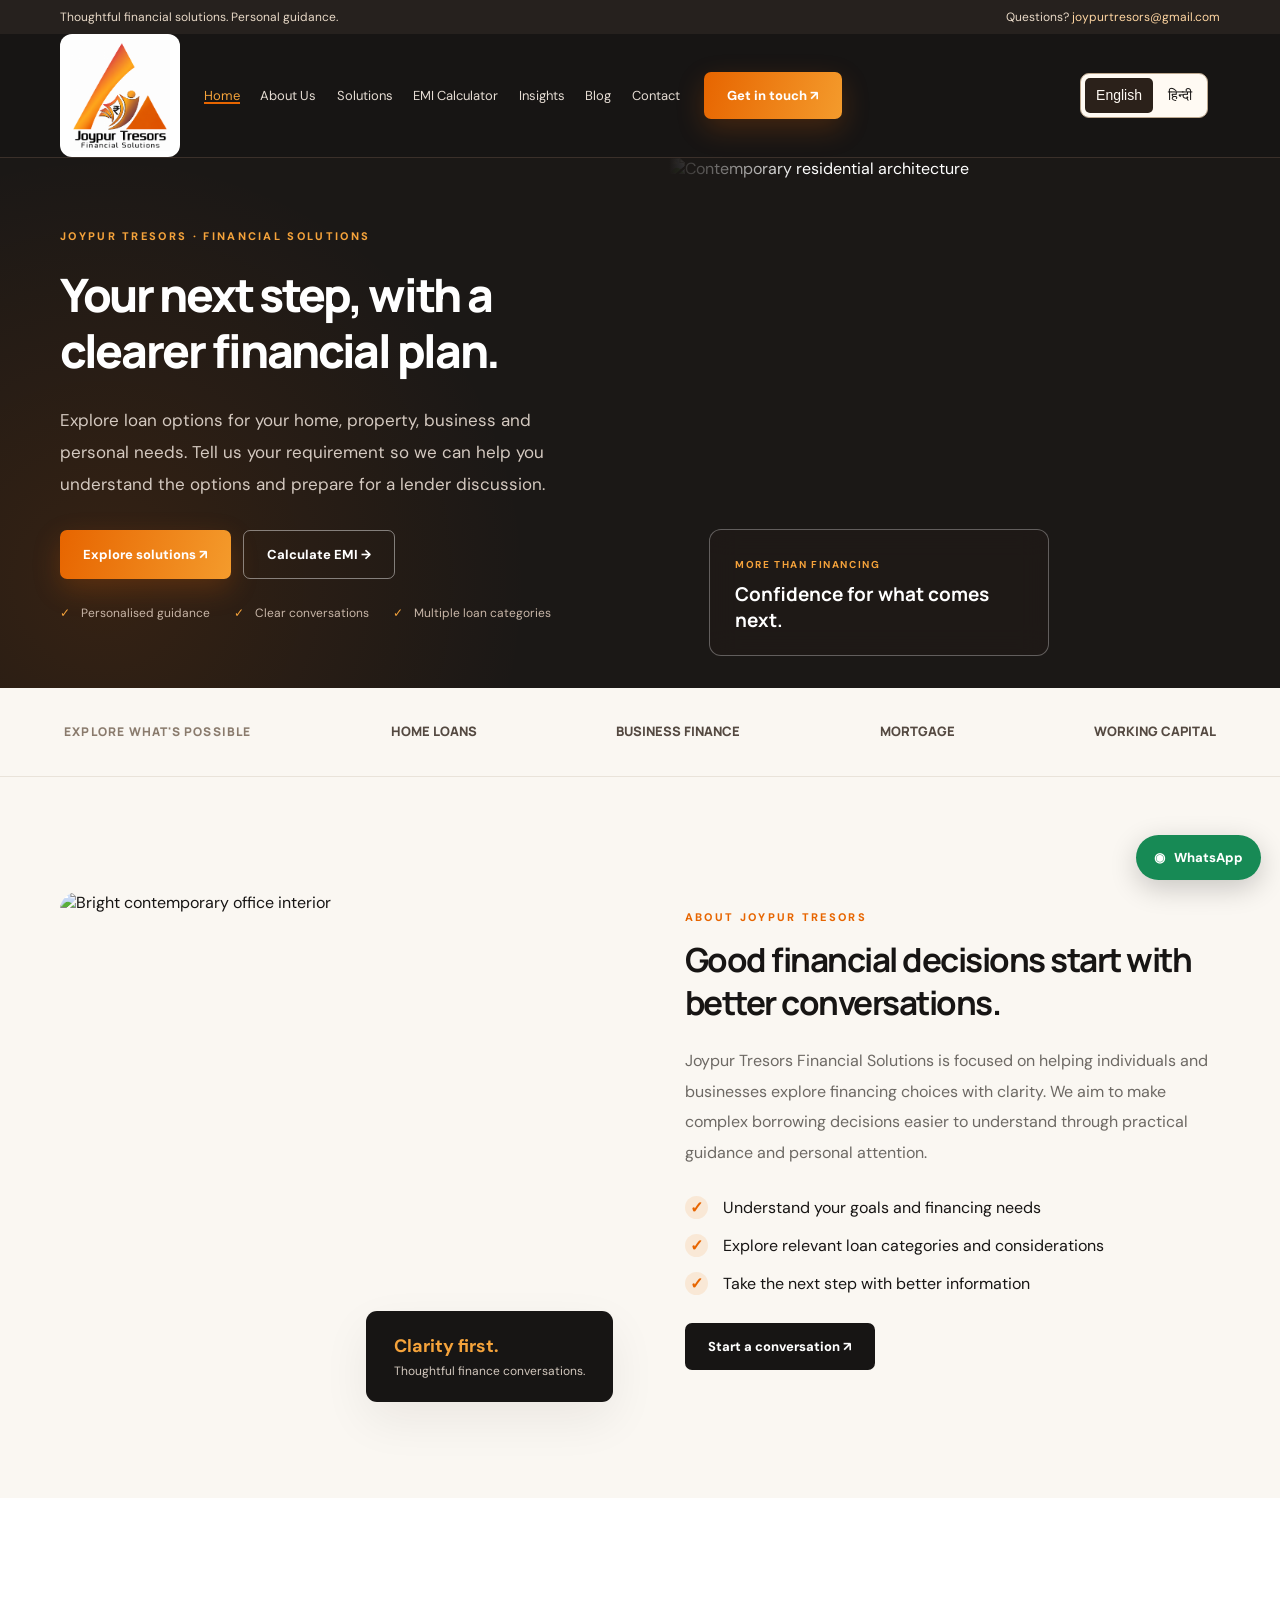
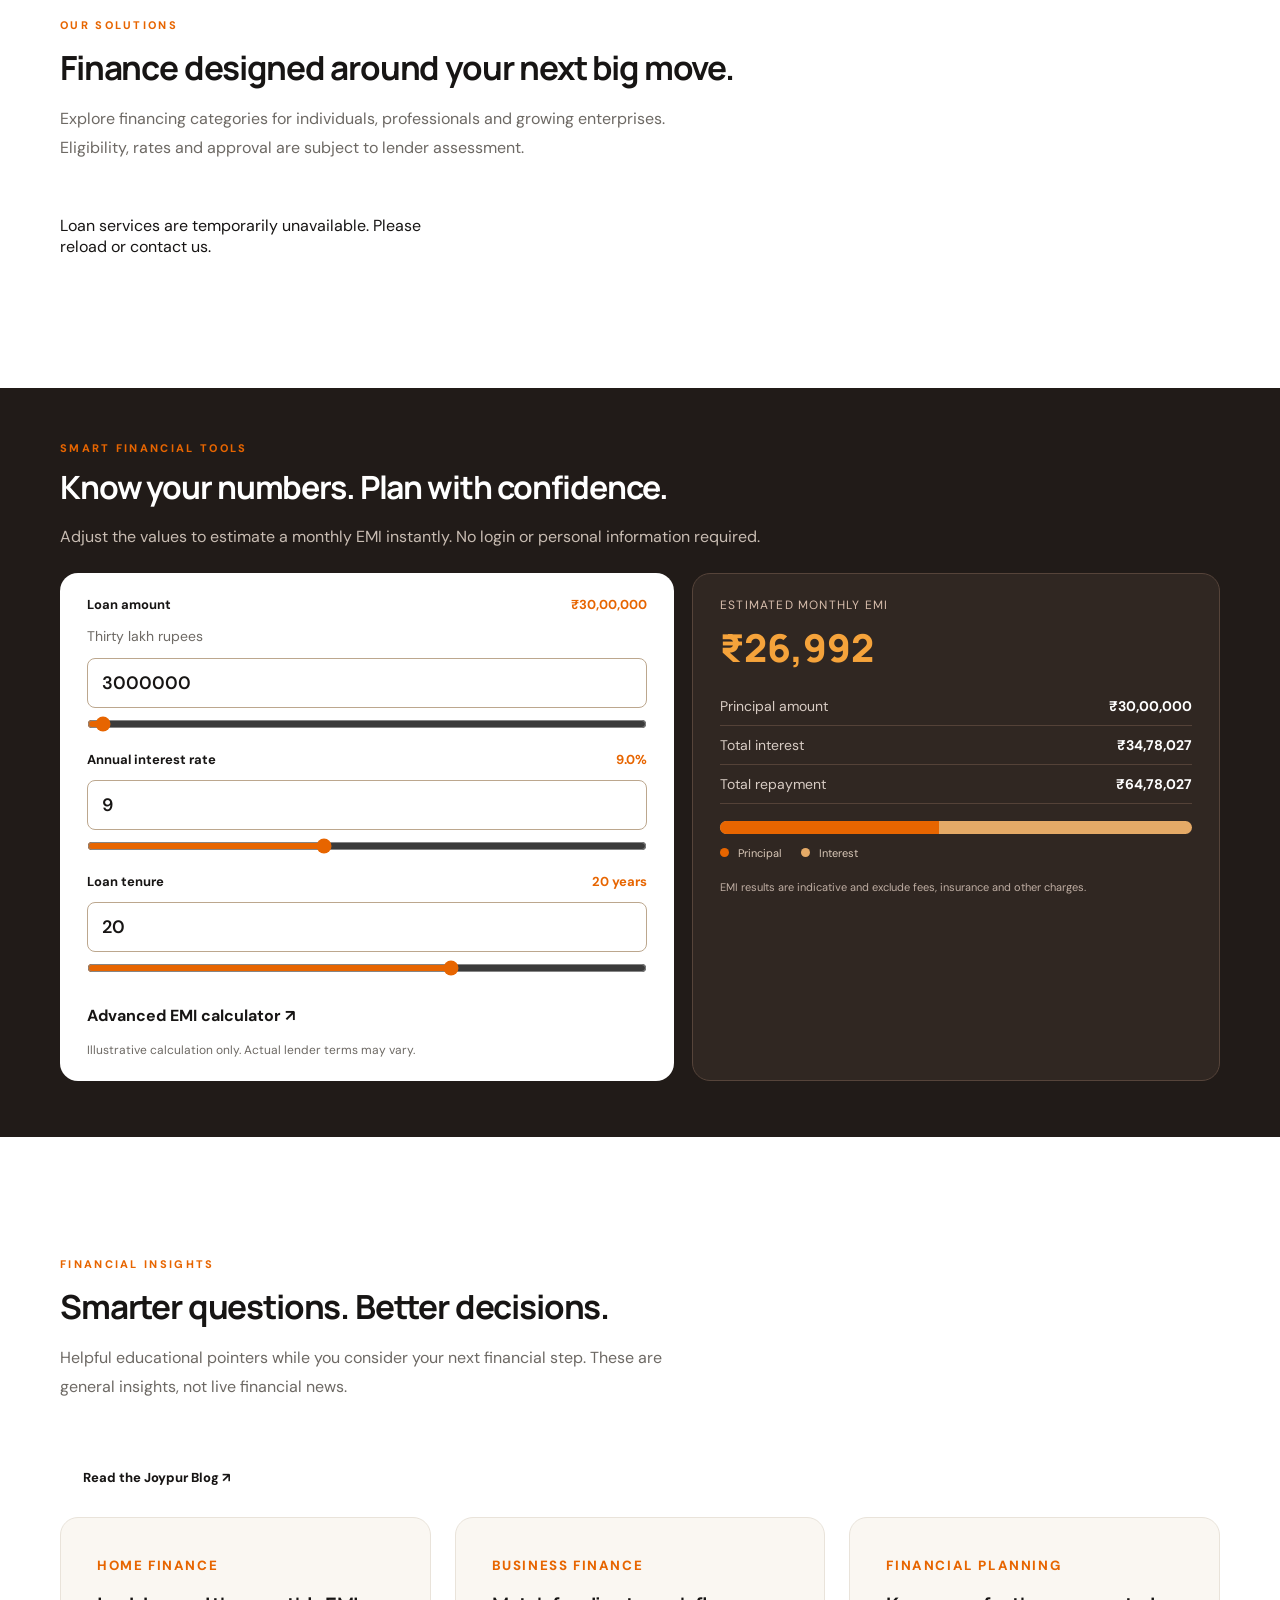
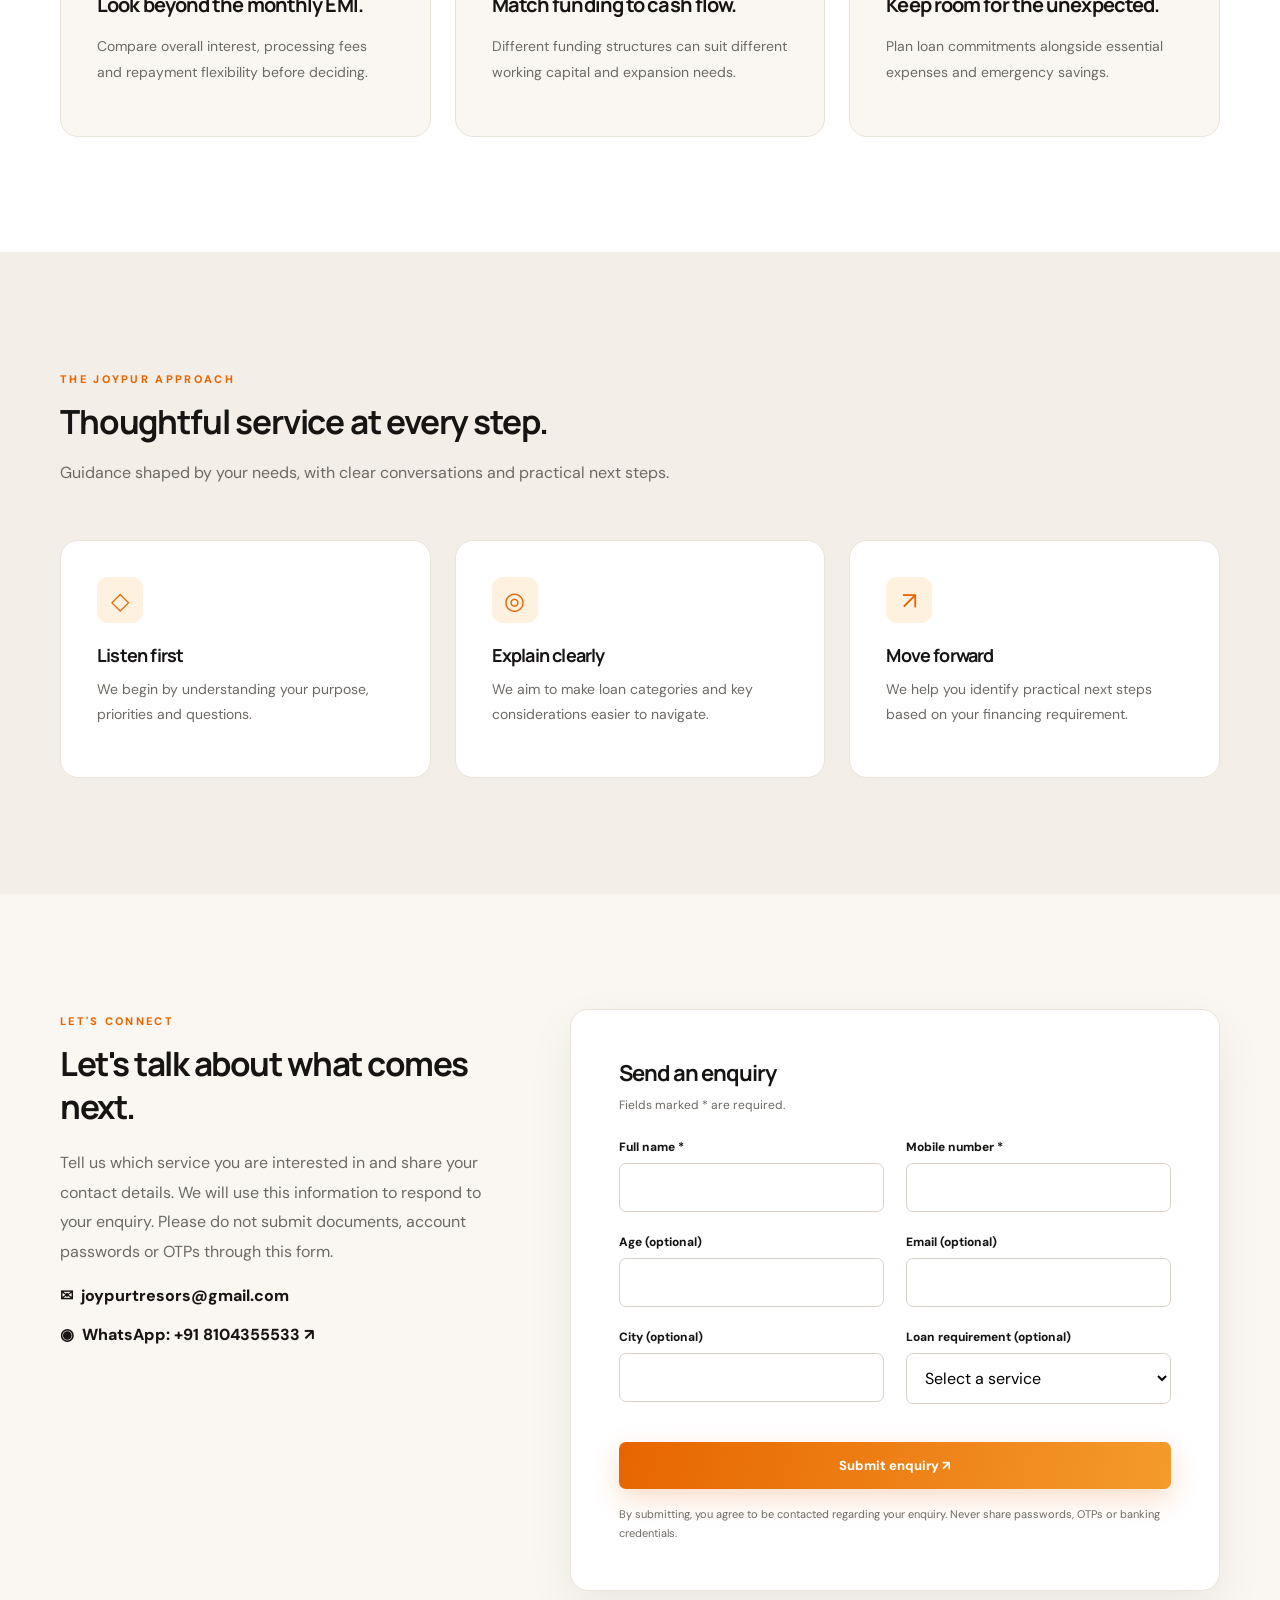
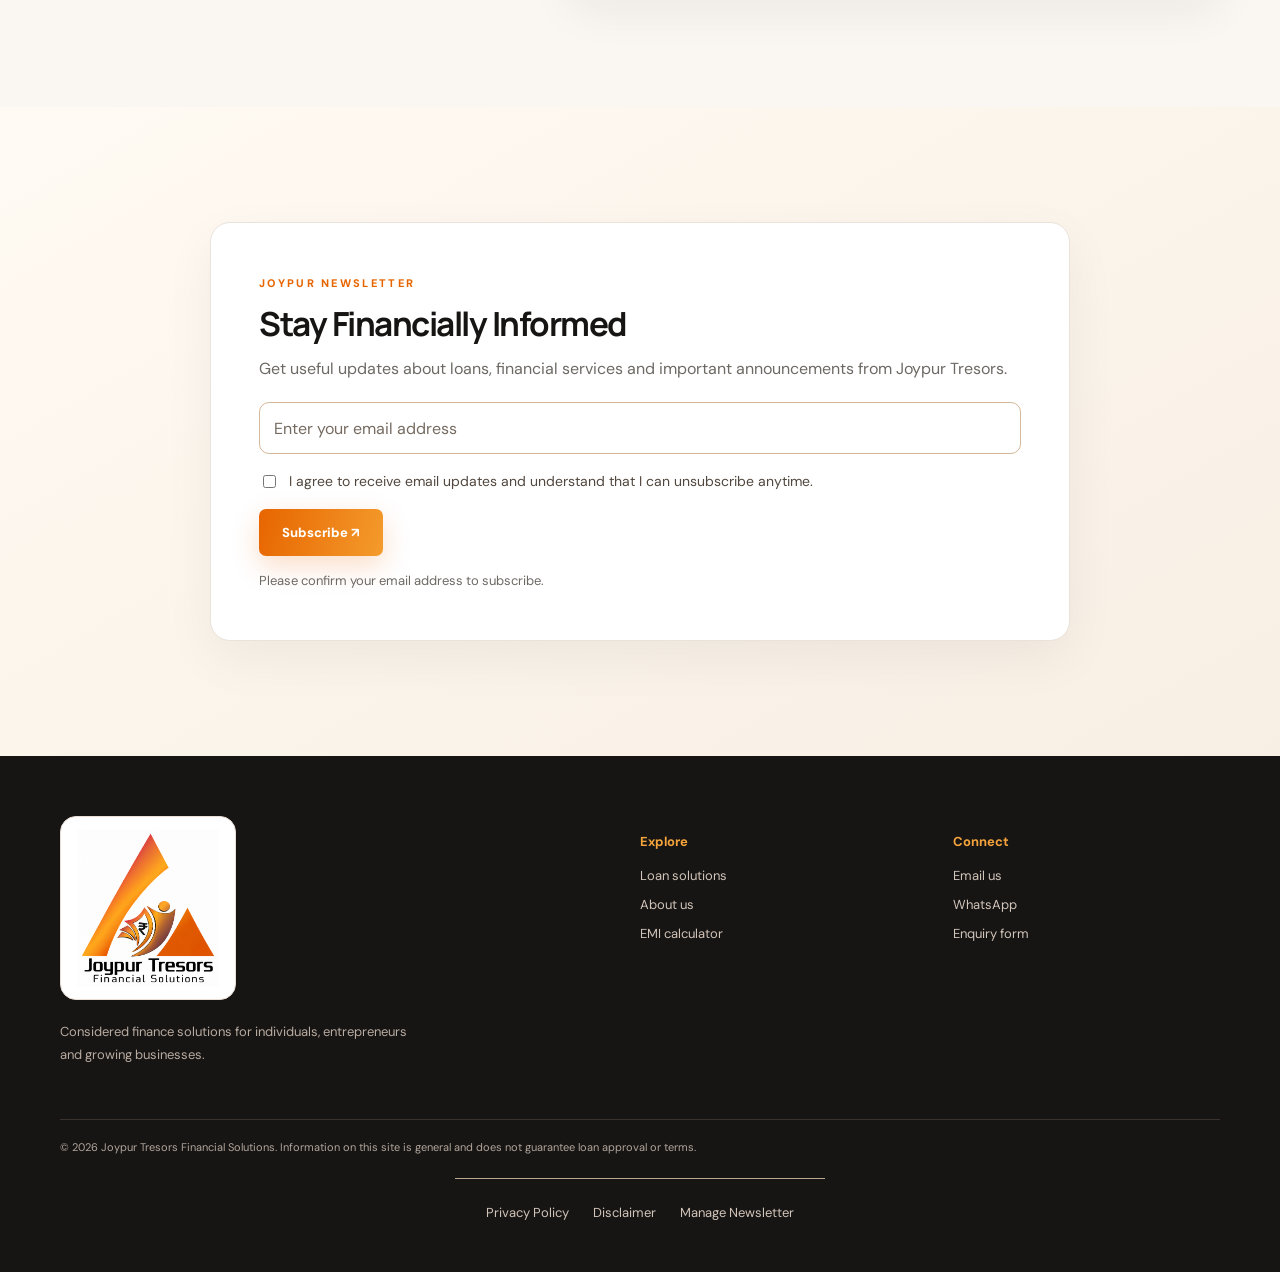
==== commit 8d34c9e1: "Add advanced EMI scenarios, bilingual reports and email-confirmed sharing/export access" ====
--- a/index.html
+++ b/index.html
@@ -1108,7 +1108,7 @@
 @media(max-width:760px) { .ticker .container { justify-content:flex-start; gap:8px 18px; } .ticker .ticker-link { font-size:11px; } .service-card[id] { scroll-margin-top:90px; } }
 .skip-main{position:fixed;top:8px;left:8px;z-index:10000;transform:translateY(-160%);background:#fffaf3;color:#171514;padding:12px 18px;border-radius:6px}.skip-main:focus{transform:none}
 .calc-manual{display:block;width:100%;min-width:0;padding:12px 14px;border:1px solid #bca78e;border-radius:8px;background:#fff;color:#171514;font:inherit;font-size:18px;font-weight:600;margin:0 0 8px}.calc-manual:invalid{border-color:#ad412d}
-</style><link rel="stylesheet" href="assets/language-switch.css"><script defer src="assets/rich-text.js"></script><script defer src="assets/enquiry-selection.js"></script><script defer src="assets/service-view.js"></script><script defer src="assets/updates-view.js"></script><script defer src="assets/business-profile.js"></script><script defer src="assets/media-view.js"></script><script defer src="assets/language-switch.js"></script>
+</style><link rel="stylesheet" href="assets/language-switch.css"><script defer src="assets/rich-text.js?v=rich3"></script><script defer src="assets/enquiry-selection.js"></script><script defer src="assets/service-view.js?v=order1"></script><script defer src="assets/updates-view.js"></script><script defer src="assets/business-profile.js"></script><script defer src="assets/media-view.js"></script><script defer src="assets/language-switch.js"></script>
 
 <link rel="canonical" href="https://joypurtresors.com/">
 <meta property="og:type" content="website">
@@ -1388,6 +1388,7 @@
 </label>
 <input class="calc-manual" id="loanYearsEntry" aria-label="Loan tenure" inputmode="numeric" required max="30" min="1" step="1" type="number" value="20"/>
 <input id="loanYears" max="30" min="1" step="1" type="range" value="20"/>
+<a href="/advanced-emi" target="_blank" rel="noopener noreferrer" style="display:inline-block;margin:10px 0 16px;color:inherit;font-weight:700">Advanced EMI calculator ↗</a>
 <p style="font-size:12px;color:var(--muted);margin:0">
         Illustrative calculation only. Actual lender terms may vary.
        </p>
@@ -2079,4 +2080,3 @@
 
 </body>
 </html>
-
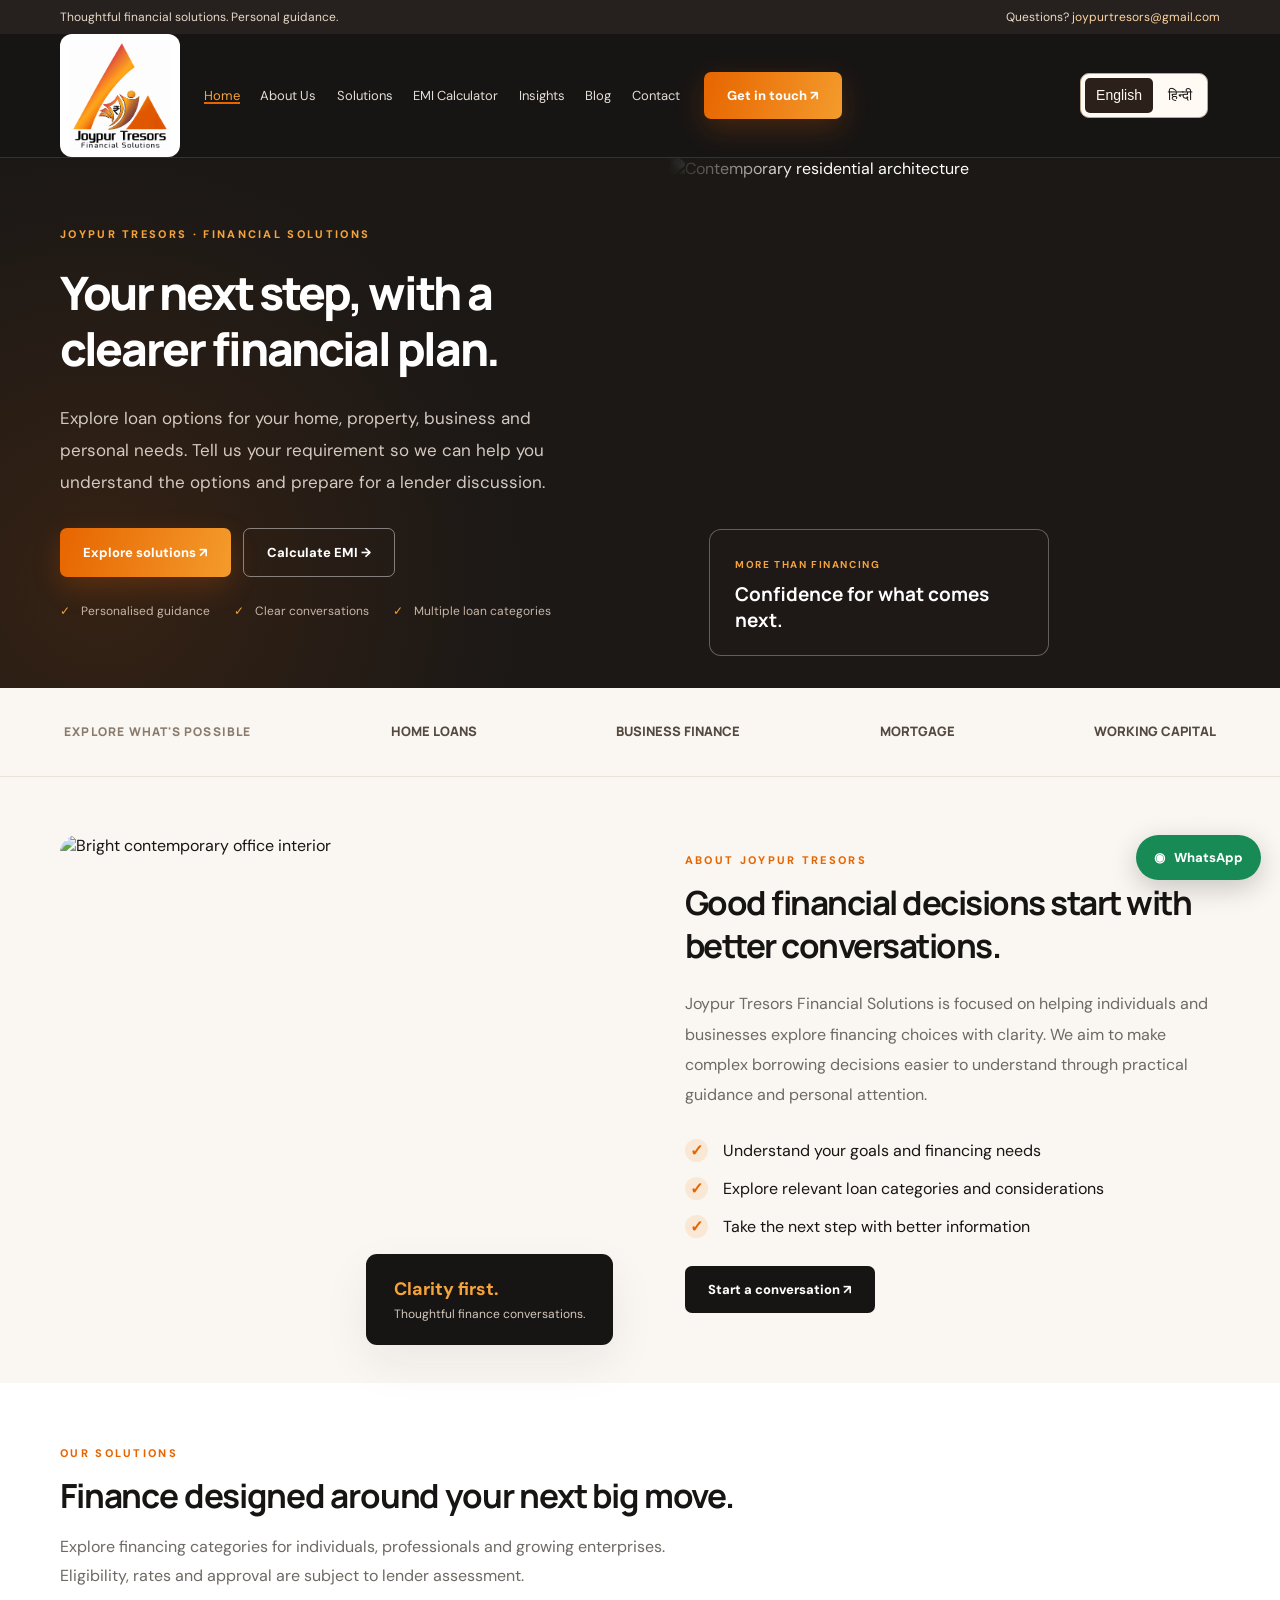
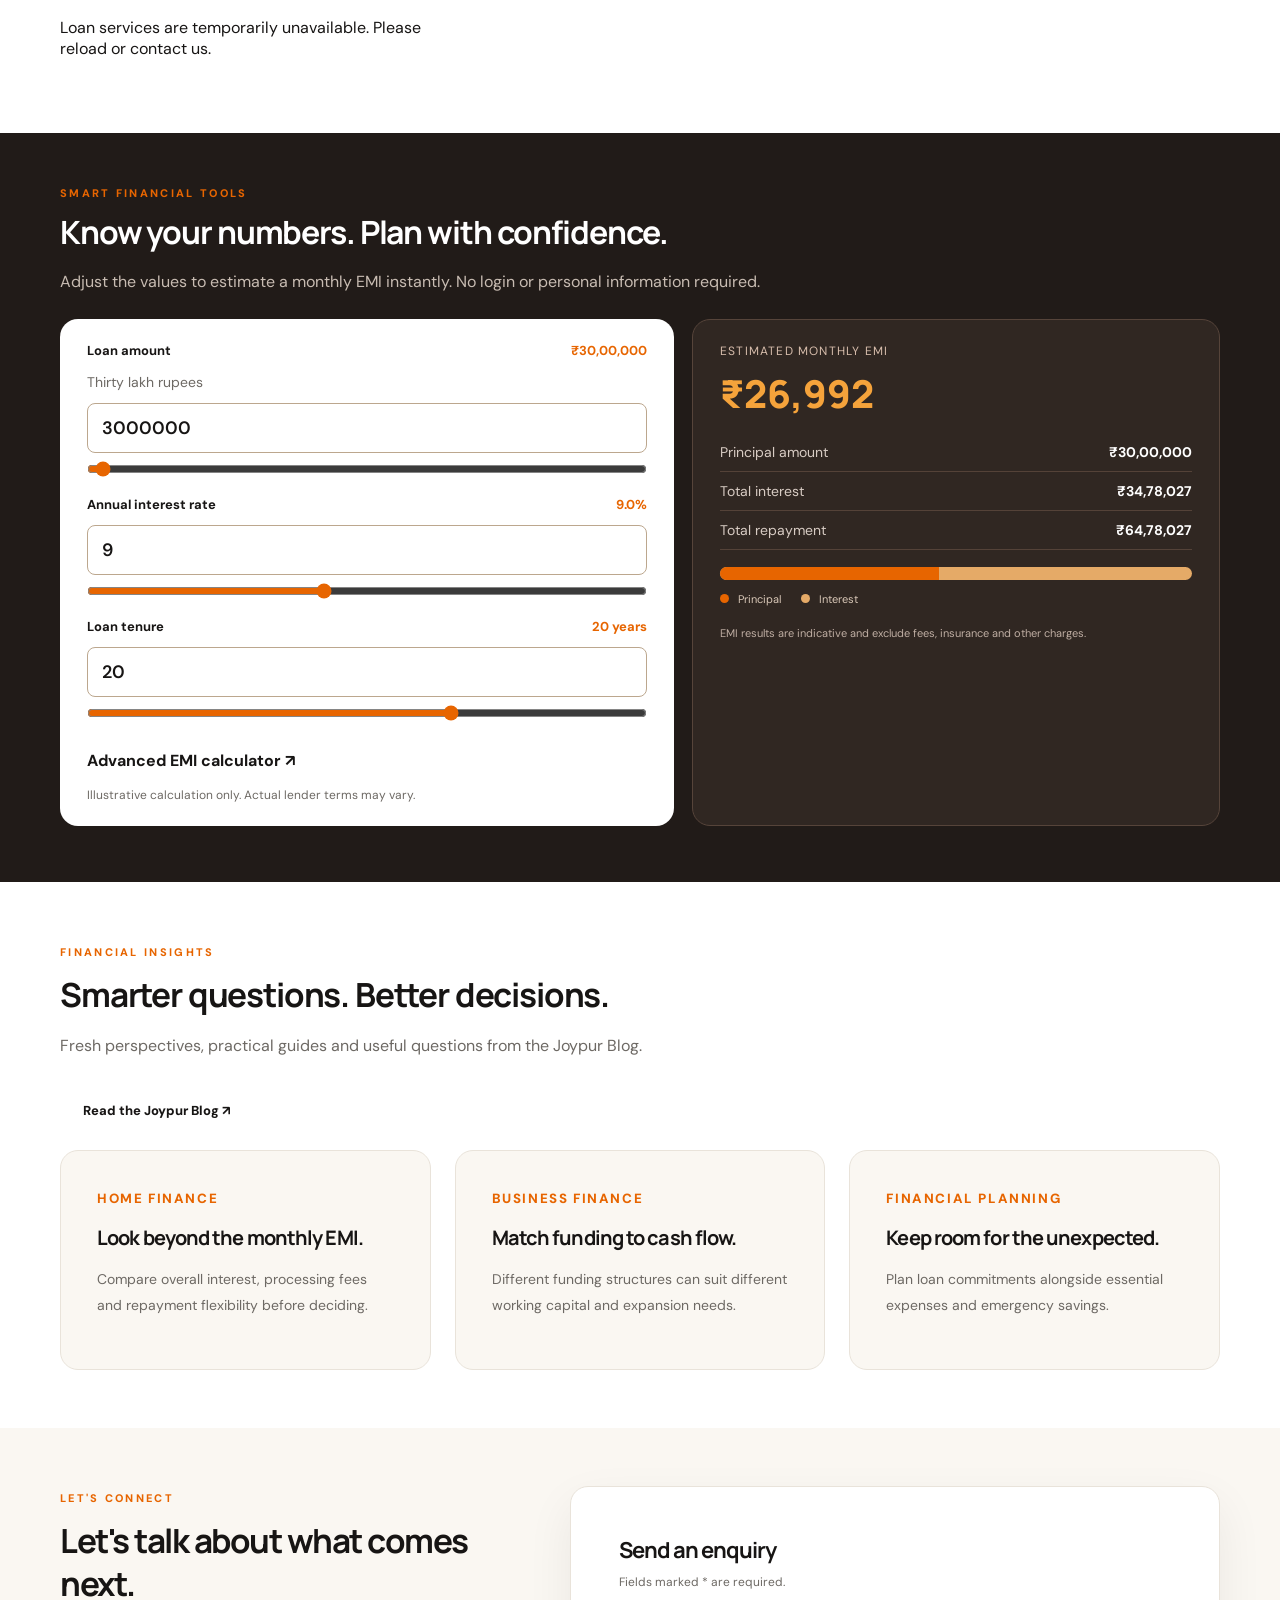
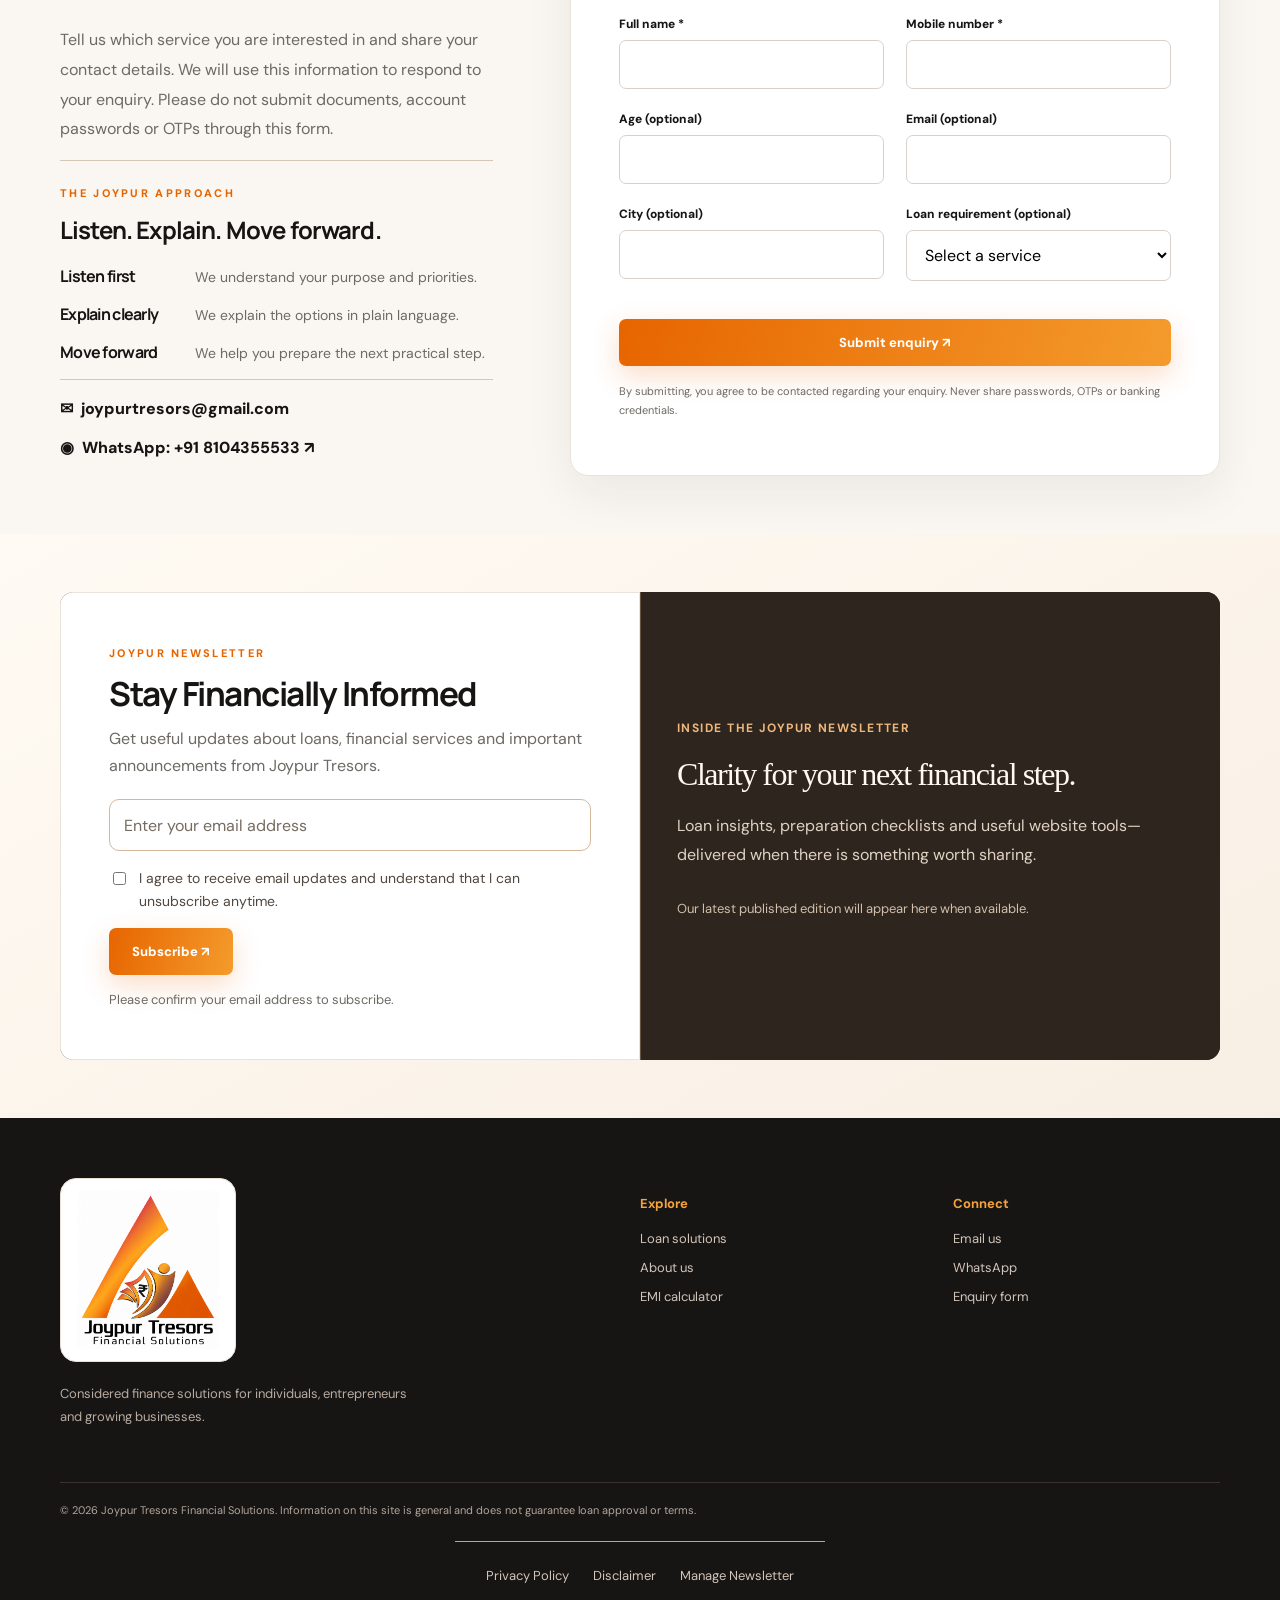
==== commit c3c9aee1: "Refresh homepage sections, latest blog cards and bilingual confirmation email" ====
--- a/index.html
+++ b/index.html
@@ -1,17 +1,16 @@
 <!DOCTYPE html>
-
 <html lang="en">
 <head><link rel="manifest" href="/site.webmanifest"><link rel="icon" type="image/png" sizes="32x32" href="/assets/icons/favicon-32.png"><link rel="apple-touch-icon" sizes="180x180" href="/assets/icons/apple-touch-icon.png"><meta name="application-name" content="Joypur Tresors"><meta name="apple-mobile-web-app-title" content="Joypur Tresors"><meta name="apple-mobile-web-app-capable" content="yes"><meta name="apple-mobile-web-app-status-bar-style" content="default"><meta name="mobile-web-app-capable" content="yes">
-<meta charset="utf-8"/>
-<meta content="width=device-width,initial-scale=1" name="viewport"/>
-<meta content="#171514" name="theme-color"/>
-<meta content="Joypur Tresors Financial Solutions — considered finance solutions for homes, businesses and what comes next." name="description"/>
+<meta charset="utf-8">
+<meta content="width=device-width,initial-scale=1" name="viewport">
+<meta content="#171514" name="theme-color">
+<meta content="Joypur Tresors Financial Solutions — considered finance solutions for homes, businesses and what comes next." name="description">
 <title>
    Joypur Tresors | Financial Solutions
   </title>
-<link href="https://fonts.googleapis.com" rel="preconnect"/>
-<link crossorigin="" href="https://fonts.gstatic.com" rel="preconnect"/>
-<link href="https://fonts.googleapis.com/css2?family=DM+Sans:wght@400;500;600;700&amp;family=Manrope:wght@400;500;600;700;800&amp;display=swap" rel="stylesheet"/>
+<link href="https://fonts.googleapis.com" rel="preconnect">
+<link crossorigin="" href="https://fonts.gstatic.com" rel="preconnect">
+<link href="https://fonts.googleapis.com/css2?family=DM+Sans:wght@400;500;600;700&family=Manrope:wght@400;500;600;700;800&display=swap" rel="stylesheet">
 <style>
    :root {
   --ink:#171514;
@@ -1090,7 +1089,7 @@
   section[id] { scroll-margin-top:72px; }
 }
 </style>
-<script async="" defer="" src="https://challenges.cloudflare.com/turnstile/v0/api.js"></script>
+<script async defer src="https://challenges.cloudflare.com/turnstile/v0/api.js"></script>
 <style>
 /* Consolidated navigation and service shortcuts */
 .ticker .container { flex-wrap:wrap; }
@@ -1108,7 +1107,7 @@
 @media(max-width:760px) { .ticker .container { justify-content:flex-start; gap:8px 18px; } .ticker .ticker-link { font-size:11px; } .service-card[id] { scroll-margin-top:90px; } }
 .skip-main{position:fixed;top:8px;left:8px;z-index:10000;transform:translateY(-160%);background:#fffaf3;color:#171514;padding:12px 18px;border-radius:6px}.skip-main:focus{transform:none}
 .calc-manual{display:block;width:100%;min-width:0;padding:12px 14px;border:1px solid #bca78e;border-radius:8px;background:#fff;color:#171514;font:inherit;font-size:18px;font-weight:600;margin:0 0 8px}.calc-manual:invalid{border-color:#ad412d}
-</style><link rel="stylesheet" href="assets/language-switch.css"><script defer src="assets/rich-text.js?v=rich3"></script><script defer src="assets/enquiry-selection.js"></script><script defer src="assets/service-view.js?v=order1"></script><script defer src="assets/updates-view.js"></script><script defer src="assets/business-profile.js"></script><script defer src="assets/media-view.js"></script><script defer src="assets/language-switch.js"></script>
+</style><link rel="stylesheet" href="assets/language-switch.css"><script defer src="assets/rich-text.js?v=rich3"></script><script defer src="assets/enquiry-selection.js"></script><script defer src="assets/service-view.js?v=order1"></script><script defer src="assets/updates-view.js"></script><script defer src="assets/business-profile.js"></script><script defer src="assets/media-view.js"></script><script src="assets/homepage-refresh.js?v=1" defer></script><script defer src="assets/language-switch.js?v=homepage1"></script>
 
 <link rel="canonical" href="https://joypurtresors.com/">
 <meta property="og:type" content="website">
@@ -1124,12 +1123,12 @@
 <meta name="twitter:title" content="Joypur Tresors | Financial Solutions">
 <meta name="twitter:description" content="Explore loan options for your home, property, business and personal needs. Tell us your requirement so we can help you understand the options and prepare for a lender discussion.">
 <meta name="twitter:image" content="https://joypurtresors.com/assets/joypur-tresors-logo-approved.png">
-<script defer src="assets/page-views.js"></script><link rel="stylesheet" href="assets/greeting.css"><script defer src="assets/greeting.js?v=2"></script></head>
-<body>
+<script defer src="assets/page-views.js"></script><link rel="stylesheet" href="assets/greeting.css"><script defer src="assets/greeting.js?v=2"></script><link href="assets/homepage-refresh.css?v=1" rel="stylesheet"></head>
+<body data-news-theme="dark" data-homepage-spacing="compact">
 <a class="skip-main" href="#main">Skip to content</a>
 <div class="topbar">
 <div class="container">
-<span>
+<span data-homepage-copy="copy_1">
      Thoughtful financial solutions. Personal guidance.
     </span>
 <span class="desktop">
@@ -1143,7 +1142,7 @@
 <header class="nav">
 <div class="container nav-inner">
 <a aria-label="Joypur Tresors home" class="brand" href="#home">
-<img alt="Joypur Tresors Financial Solutions" src="assets/joypur-tresors-logo-approved.png"/>
+<img alt="Joypur Tresors Financial Solutions" src="assets/joypur-tresors-logo-approved.png">
 </a>
 <nav aria-label="Main navigation" class="navlinks">
 
@@ -1152,8 +1151,8 @@
 
 
 
-<a href="#home">Home</a><a href="#about">About Us</a><a href="#services">Solutions</a><a href="#calculator">EMI Calculator</a><a href="#insights">Insights</a><a href="/blog">Blog</a><a href="#contact">Contact</a></nav>
-<a class="btn btn-primary" href="#contact">
+<a data-homepage-copy="copy_2" href="#home">Home</a><a data-homepage-copy="copy_3" href="#about">About Us</a><a data-homepage-copy="copy_4" href="#services">Solutions</a><a data-homepage-copy="copy_5" href="#calculator">EMI Calculator</a><a data-homepage-copy="copy_6" href="#insights">Insights</a><a data-homepage-copy="copy_7" href="/blog">Blog</a><a data-homepage-copy="copy_8" href="#contact">Contact</a></nav>
+<a data-homepage-copy="copy_9" class="btn btn-primary" href="#contact">
      Get in touch ↗
     </a>
 <button aria-controls="mobileNav" aria-expanded="false" aria-label="Open menu" class="menu-btn" id="menuToggle">
@@ -1167,7 +1166,7 @@
 
 
 
-<a href="#home">Home</a><a href="#about">About Us</a><a href="#services">Solutions</a><a href="#calculator">EMI Calculator</a><a href="#insights">Insights</a><a href="/blog">Blog</a><a href="#contact">Contact</a></nav>
+<a data-homepage-copy="copy_10" href="#home">Home</a><a data-homepage-copy="copy_11" href="#about">About Us</a><a data-homepage-copy="copy_12" href="#services">Solutions</a><a data-homepage-copy="copy_13" href="#calculator">EMI Calculator</a><a data-homepage-copy="copy_14" href="#insights">Insights</a><a data-homepage-copy="copy_15" href="/blog">Blog</a><a data-homepage-copy="copy_16" href="#contact">Contact</a></nav>
 </header>
 <main id="main" tabindex="-1">
 <section class="hero" id="home">
@@ -1177,32 +1176,32 @@
 <h1>Your next step, with a clearer financial plan.</h1>
 <p>Explore loan options for your home, property, business and personal needs. Tell us your requirement so we can help you understand the options and prepare for a lender discussion.</p>
 <div class="hero-actions">
-<a class="btn btn-primary" href="#services">
+<a data-homepage-link="link_0" data-homepage-copy="copy_17" class="btn btn-primary" href="#services">
         Explore solutions ↗
        </a>
-<a class="btn btn-outline" href="#calculator">
+<a data-homepage-link="link_1" data-homepage-copy="copy_18" class="btn btn-outline" href="#calculator">
         Calculate EMI →
        </a>
 </div>
 <div class="hero-trust">
-<span>
+<span data-homepage-copy="copy_19">
         Personalised guidance
        </span>
-<span>
+<span data-homepage-copy="copy_20">
         Clear conversations
        </span>
-<span>
+<span data-homepage-copy="copy_21">
         Multiple loan categories
        </span>
 </div>
 </div>
 <div class="hero-visual">
-<img data-media-slot="hero_main" alt="Contemporary residential architecture" fetchpriority="high" src="https://images.unsplash.com/photo-1600607687920-4e2a09cf159d?auto=format&amp;fit=crop&amp;w=1400&amp;q=82"/>
+<img data-media-slot="hero_main" alt="Contemporary residential architecture" fetchpriority="high" src="https://images.unsplash.com/photo-1600607687920-4e2a09cf159d?auto=format&fit=crop&w=1400&q=82">
 <div class="hero-float">
-<small>
+<small data-homepage-copy="copy_22">
         MORE THAN FINANCING
        </small>
-<strong>
+<strong data-homepage-copy="copy_23">
         Confidence for what comes next.
        </strong>
 </div>
@@ -1210,43 +1209,43 @@
 </div>
 </section>
 <div class="ticker">
-<div class="container"><a class="ticker-link" href="#services">EXPLORE WHAT'S POSSIBLE</a><a class="ticker-link" href="#home-loans">HOME LOANS</a><a class="ticker-link" href="#business-loans">BUSINESS FINANCE</a><a class="ticker-link" href="#mortgage-loans">MORTGAGE</a><a class="ticker-link" href="#working-capital">WORKING CAPITAL</a></div>
+<div class="container"><a data-homepage-copy="copy_24" class="ticker-link" href="#services">EXPLORE WHAT'S POSSIBLE</a><a data-homepage-copy="copy_25" class="ticker-link" href="#home-loans">HOME LOANS</a><a data-homepage-copy="copy_26" class="ticker-link" href="#business-loans">BUSINESS FINANCE</a><a data-homepage-copy="copy_27" class="ticker-link" href="#mortgage-loans">MORTGAGE</a><a data-homepage-copy="copy_28" class="ticker-link" href="#working-capital">WORKING CAPITAL</a></div>
 </div>
 <section class="section about" id="about">
 <div class="container about-grid">
 <div class="about-image">
-<img data-media-slot="hero_about" alt="Bright contemporary office interior" loading="lazy" src="https://images.unsplash.com/photo-1497366754035-f200968a6e72?auto=format&amp;fit=crop&amp;w=1100&amp;q=80"/>
+<img data-media-slot="hero_about" alt="Bright contemporary office interior" loading="lazy" src="https://images.unsplash.com/photo-1497366754035-f200968a6e72?auto=format&fit=crop&w=1100&q=80">
 <div class="about-badge">
-<strong>
+<strong data-homepage-copy="copy_29">
         Clarity first.
        </strong>
-<span>
+<span data-homepage-copy="copy_30">
         Thoughtful finance conversations.
        </span>
 </div>
 </div>
 <div>
-<span class="eyebrow">
+<span data-homepage-copy="copy_31" class="eyebrow">
        ABOUT JOYPUR TRESORS
       </span>
-<h2>
+<h2 data-homepage-copy="copy_32">
        Good financial decisions start with better conversations.
       </h2>
-<p>
+<p data-homepage-copy="copy_33">
        Joypur Tresors Financial Solutions is focused on helping individuals and businesses explore financing choices with clarity. We aim to make complex borrowing decisions easier to understand through practical guidance and personal attention.
       </p>
 <ul class="checklist">
-<li>
+<li data-homepage-copy="copy_34">
         Understand your goals and financing needs
        </li>
-<li>
+<li data-homepage-copy="copy_35">
         Explore relevant loan categories and considerations
        </li>
-<li>
+<li data-homepage-copy="copy_36">
         Take the next step with better information
        </li>
 </ul>
-<a class="btn btn-dark" href="#contact">
+<a data-homepage-link="link_2" data-homepage-copy="copy_37" class="btn btn-dark" href="#contact">
        Start a conversation ↗
       </a>
 </div>
@@ -1254,19 +1253,19 @@
 </section><section class="section services" id="services">
 <div class="container">
 <div class="section-head">
-<span class="eyebrow">
+<span data-homepage-copy="copy_38" class="eyebrow">
        OUR SOLUTIONS
       </span>
-<h2>
+<h2 data-homepage-copy="copy_39">
        Finance designed around your next big move.
       </h2>
-<p>
+<p data-homepage-copy="copy_40">
        Explore financing categories for individuals, professionals and growing enterprises. Eligibility, rates and approval are subject to lender assessment.
       </p>
 </div>
 <div class="services-grid">
 <article class="service-card" id="home-loans">
-<img data-media-slot="service.home_loans.card" alt="Modern residential home" class="photo" loading="lazy" src="https://images.unsplash.com/photo-1600596542815-ffad4c1539a9?auto=format&amp;fit=crop&amp;w=850&amp;q=80"/>
+<img data-media-slot="service.home_loans.card" alt="Modern residential home" class="photo" loading="lazy" src="https://images.unsplash.com/photo-1600596542815-ffad4c1539a9?auto=format&fit=crop&w=850&q=80">
 <div class="body">
 <span class="num">
          01 / PERSONAL GOALS
@@ -1279,7 +1278,7 @@
 </div>
 </article>
 <article class="service-card" id="business-loans">
-<img data-media-slot="service.business_loans.card" alt="Professional office workspace" class="photo" loading="lazy" src="https://images.unsplash.com/photo-1497366811353-6870744d04b2?auto=format&amp;fit=crop&amp;w=850&amp;q=80"/>
+<img data-media-slot="service.business_loans.card" alt="Professional office workspace" class="photo" loading="lazy" src="https://images.unsplash.com/photo-1497366811353-6870744d04b2?auto=format&fit=crop&w=850&q=80">
 <div class="body">
 <span class="num">
          02 / BUSINESS GROWTH
@@ -1292,7 +1291,7 @@
 </div>
 </article>
 <article class="service-card" id="mortgage-loans">
-<img data-media-slot="service.mortgage_loans.card" alt="Property and mortgage paperwork" class="photo" loading="lazy" src="https://images.unsplash.com/photo-1560518883-ce09059eeffa?auto=format&amp;fit=crop&amp;w=850&amp;q=80"/>
+<img data-media-slot="service.mortgage_loans.card" alt="Property and mortgage paperwork" class="photo" loading="lazy" src="https://images.unsplash.com/photo-1560518883-ce09059eeffa?auto=format&fit=crop&w=850&q=80">
 <div class="body">
 <span class="num">
          03 / PROPERTY FINANCE
@@ -1305,7 +1304,7 @@
 </div>
 </article>
 <article class="service-card" id="working-capital">
-<img data-media-slot="service.od_cc.card" alt="Contemporary corporate interior" class="photo" loading="lazy" src="https://images.unsplash.com/photo-1497366754035-f200968a6e72?auto=format&amp;fit=crop&amp;w=850&amp;q=80"/>
+<img data-media-slot="service.od_cc.card" alt="Contemporary corporate interior" class="photo" loading="lazy" src="https://images.unsplash.com/photo-1497366754035-f200968a6e72?auto=format&fit=crop&w=850&q=80">
 <div class="body">
 <span class="num">
          04 / WORKING CAPITAL
@@ -1318,27 +1317,27 @@
 </div>
 </article>
 <article class="service-card" id="bg-lrd">
-<img data-media-slot="service.bg_lrd.card" alt="Financial documents and calculator" class="photo" loading="lazy" src="https://images.unsplash.com/photo-1554224155-6726b3ff858f?auto=format&amp;fit=crop&amp;w=850&amp;q=80"/>
+<img data-media-slot="service.bg_lrd.card" alt="Financial documents and calculator" class="photo" loading="lazy" src="https://images.unsplash.com/photo-1554224155-6726b3ff858f?auto=format&fit=crop&w=850&q=80">
 <div class="body">
 <span class="num">
          05 / STRUCTURED FINANCE
         </span>
 <h3>BG &amp; LRD</h3>
 <p>Discuss bank guarantee requirements or financing linked to eligible rental income.</p>
-<a aria-label="Explore BG &amp; LRD details" href="bg-lrd.html">
+<a aria-label="Explore BG & LRD details" href="bg-lrd.html">
          Explore BG &amp; LRD ↗
         </a>
 </div>
 </article>
 <article class="service-card" id="personal-auto">
-<img data-media-slot="service.personal_auto.card" alt="Modern car" class="photo" loading="lazy" src="https://images.unsplash.com/photo-1492144534655-ae79c964c9d7?auto=format&amp;fit=crop&amp;w=850&amp;q=80"/>
+<img data-media-slot="service.personal_auto.card" alt="Modern car" class="photo" loading="lazy" src="https://images.unsplash.com/photo-1492144534655-ae79c964c9d7?auto=format&fit=crop&w=850&q=80">
 <div class="body">
 <span class="num">
          06 / EVERYDAY MILESTONES
         </span>
 <h3>Personal &amp; Auto Loans</h3>
 <p>Explore financing options for personal needs and vehicle purchase.</p>
-<a aria-label="Explore Personal &amp; Auto Loans details" href="personal-auto.html">
+<a aria-label="Explore Personal & Auto Loans details" href="personal-auto.html">
          Explore Personal &amp; Auto Loans ↗
         </a>
 </div>
@@ -1349,15 +1348,15 @@
 <section class="section calc" id="calculator">
 <div class="container">
 <div class="section-head">
-<span class="eyebrow">
+<span data-homepage-copy="copy_41" class="eyebrow">
        SMART FINANCIAL TOOLS
       </span>
-<h2>
+<h2 data-homepage-copy="copy_42">
        Know your numbers.
-       <br/>
+       <br>
        Plan with confidence.
       </h2>
-<p>
+<p data-homepage-copy="copy_43">
        Adjust the values to estimate a monthly EMI instantly. No login or personal information required.
       </p>
 </div>
@@ -1369,25 +1368,25 @@
          ₹30,00,000
         </output>
 </label>
-<p id="amountWords" data-business-text role="status" style="font-size:14px;line-height:1.6;margin:0 0 10px;color:var(--muted)">Thirty lakh rupees</p>
-<input class="calc-manual" id="loanAmountEntry" aria-label="Loan amount" inputmode="numeric" required max="200000000" min="100000" step="1" type="number" value="3000000"/>
-<input id="loanAmount" max="200000000" min="100000" step="1" type="range" value="3000000"/>
+<p id="amountWords" data-business-text="" role="status" style="font-size:14px;line-height:1.6;margin:0 0 10px;color:var(--muted)">Thirty lakh rupees</p>
+<input class="calc-manual" id="loanAmountEntry" aria-label="Loan amount" inputmode="numeric" required max="200000000" min="100000" step="1" type="number" value="3000000">
+<input id="loanAmount" max="200000000" min="100000" step="1" type="range" value="3000000">
 <label for="loanRate">
         Annual interest rate
         <output id="rateOut">
          9.0%
         </output>
 </label>
-<input class="calc-manual" id="loanRateEntry" aria-label="Annual interest rate" inputmode="decimal" required max="20" min="1" step="0.01" type="number" value="9"/>
-<input id="loanRate" max="20" min="1" step="0.01" type="range" value="9"/>
+<input class="calc-manual" id="loanRateEntry" aria-label="Annual interest rate" inputmode="decimal" required max="20" min="1" step="0.01" type="number" value="9">
+<input id="loanRate" max="20" min="1" step="0.01" type="range" value="9">
 <label for="loanYears">
         Loan tenure
         <output id="yearsOut">
          20 years
         </output>
 </label>
-<input class="calc-manual" id="loanYearsEntry" aria-label="Loan tenure" inputmode="numeric" required max="30" min="1" step="1" type="number" value="20"/>
-<input id="loanYears" max="30" min="1" step="1" type="range" value="20"/>
+<input class="calc-manual" id="loanYearsEntry" aria-label="Loan tenure" inputmode="numeric" required max="30" min="1" step="1" type="number" value="20">
+<input id="loanYears" max="30" min="1" step="1" type="range" value="20">
 <a href="/advanced-emi" target="_blank" rel="noopener noreferrer" style="display:inline-block;margin:10px 0 16px;color:inherit;font-weight:700">Advanced EMI calculator ↗</a>
 <p style="font-size:12px;color:var(--muted);margin:0">
         Illustrative calculation only. Actual lender terms may vary.
@@ -1450,174 +1449,156 @@
 <section class="section insights" id="insights">
 <div class="container">
 <div class="section-head">
-<span class="eyebrow">
+<span data-homepage-copy="copy_44" class="eyebrow">
        FINANCIAL INSIGHTS
       </span>
-<h2>
+<h2 data-homepage-copy="copy_45">
        Smarter questions. Better decisions.
       </h2>
-<p>
-       Helpful educational pointers while you consider your next financial step. These are general insights, not live financial news.
-      </p>
-</div>
-<p><a class="btn" href="/blog">Read the Joypur Blog ↗</a></p><div class="insight-grid">
+<p data-homepage-copy="copy_46">Fresh perspectives, practical guides and useful questions from the Joypur Blog.</p>
+</div>
+<p><a data-homepage-link="link_3" data-homepage-copy="copy_47" class="btn" href="/blog">Read the Joypur Blog ↗</a></p><div id="homepage-insights" class="insight-grid">
 <article class="insight">
-<small>
+<small data-homepage-copy="copy_48">
         HOME FINANCE
        </small>
-<h3>
+<h3 data-homepage-copy="copy_49">
         Look beyond the monthly EMI.
        </h3>
-<p>
+<p data-homepage-copy="copy_50">
         Compare overall interest, processing fees and repayment flexibility before deciding.
        </p>
 </article>
 <article class="insight">
-<small>
+<small data-homepage-copy="copy_51">
         BUSINESS FINANCE
        </small>
-<h3>
+<h3 data-homepage-copy="copy_52">
         Match funding to cash flow.
        </h3>
-<p>
+<p data-homepage-copy="copy_53">
         Different funding structures can suit different working capital and expansion needs.
        </p>
 </article>
 <article class="insight">
-<small>
+<small data-homepage-copy="copy_54">
         FINANCIAL PLANNING
        </small>
-<h3>
+<h3 data-homepage-copy="copy_55">
         Keep room for the unexpected.
        </h3>
-<p>
+<p data-homepage-copy="copy_56">
         Plan loan commitments alongside essential expenses and emergency savings.
        </p>
 </article>
 </div>
 </div>
 </section>
-<section aria-labelledby="latest-updates-heading" class="section latest-updates" hidden="" id="latest-updates">
+<section aria-labelledby="latest-updates-heading" class="section latest-updates" hidden id="latest-updates">
 <div class="container">
 <div class="section-head">
-<span class="eyebrow">LATEST UPDATES</span>
-<h2 id="latest-updates-heading">News, loan updates &amp; announcements.</h2>
-<p>Recent updates from Joypur Tresors Financial Solutions.</p>
+<span data-homepage-copy="copy_57" class="eyebrow">LATEST UPDATES</span>
+<h2 data-homepage-copy="copy_58" id="latest-updates-heading">News, loan updates &amp; announcements.</h2>
+<p data-homepage-copy="copy_59">Recent updates from Joypur Tresors Financial Solutions.</p>
 </div>
 <div class="latest-updates-grid" id="latest-updates-grid"></div>
 </div>
 </section>
-<section class="section promise" id="approach">
-<div class="container">
-<div class="section-head">
-<span class="eyebrow">
-       THE JOYPUR APPROACH
-      </span>
-<h2>
-       Thoughtful service at every step.
-      </h2>
-<p>
-       Guidance shaped by your needs, with clear conversations and practical next steps.
-      </p>
-</div>
-<div class="promise-grid">
-<div class="promise-card">
-<span class="icon">
-        ◇
-       </span>
-<h3>
-        Listen first
-       </h3>
-<p>
-        We begin by understanding your purpose, priorities and questions.
-       </p>
-</div>
-<div class="promise-card">
-<span class="icon">
-        ◎
-       </span>
-<h3>
-        Explain clearly
-       </h3>
-<p>
-        We aim to make loan categories and key considerations easier to navigate.
-       </p>
-</div>
-<div class="promise-card">
-<span class="icon">
-        ↗
-       </span>
-<h3>
-        Move forward
-       </h3>
-<p>
-        We help you identify practical next steps based on your financing requirement.
-       </p>
-</div>
-</div>
-</div>
-</section>
+
 <section class="section contact" id="contact">
 <div class="container contact-grid">
 <div>
-<span class="eyebrow">
+<span data-homepage-copy="copy_60" class="eyebrow">
        LET'S CONNECT
       </span>
-<h2>
+<h2 data-homepage-copy="copy_61">
        Let's talk about what comes next.
       </h2>
-<p>
+<p data-homepage-copy="copy_62">
        Tell us which service you are interested in and share your contact details. We will use this information to respond to your enquiry. Please do not submit documents, account passwords or OTPs through this form.
-      </p>
+      </p><section class="contact-approach" id="approach">
+<div>
+<div class="section-head">
+<span data-homepage-copy="copy_63" class="eyebrow">
+       THE JOYPUR APPROACH
+      </span>
+<h2 data-homepage-copy="copy_64">Listen. Explain. Move forward.</h2>
+
+</div>
+<div class="promise-grid">
+<div class="promise-card">
+
+<h3 data-homepage-copy="copy_65">
+        Listen first
+       </h3>
+<p data-homepage-copy="copy_66">We understand your purpose and priorities.</p>
+</div>
+<div class="promise-card">
+
+<h3 data-homepage-copy="copy_67">
+        Explain clearly
+       </h3>
+<p data-homepage-copy="copy_68">We explain the options in plain language.</p>
+</div>
+<div class="promise-card">
+
+<h3 data-homepage-copy="copy_69">
+        Move forward
+       </h3>
+<p data-homepage-copy="copy_70">We help you prepare the next practical step.</p>
+</div>
+</div>
+</div>
+</section>
 <a class="contact-link" href="mailto:joypurtresors@gmail.com">
-       ✉  joypurtresors@gmail.com
+       ✉ &#160;joypurtresors@gmail.com
       </a>
 <a class="contact-link" href="https://wa.me/918104355533" rel="noopener noreferrer" target="_blank">
-       ◉  WhatsApp: +91 8104355533 ↗
+       ◉ &#160;WhatsApp: +91 8104355533 ↗
       </a>
 
 </div>
 <form class="contact-form" id="contactForm" method="POST">
-<h3>
+<h3 data-homepage-copy="copy_71">
        Send an enquiry
       </h3>
-<p class="hint">
+<p data-homepage-copy="copy_72" class="hint">
        Fields marked * are required.
       </p>
-<input aria-hidden="true" autocomplete="off" name="website" style="position:absolute;left:-9999px" tabindex="-1" type="text"/>
+<input aria-hidden="true" autocomplete="off" name="website" style="position:absolute;left:-9999px" tabindex="-1" type="text">
 <div class="fields">
 <div class="field">
-<label for="name">
+<label data-homepage-copy="copy_73" for="name">
          Full name *
         </label>
-<input autocomplete="name" id="name" maxlength="100" name="name" required=""/>
+<input autocomplete="name" id="name" maxlength="100" name="name" required>
 </div>
 <div class="field">
-<label for="mobile">
+<label data-homepage-copy="copy_74" for="mobile">
          Mobile number *
         </label>
-<input autocomplete="tel" id="mobile" inputmode="tel" maxlength="18" name="mobile" pattern="[0-9+() -]{10,18}" required=""/>
+<input autocomplete="tel" id="mobile" inputmode="tel" maxlength="18" name="mobile" pattern="[0-9+() -]{10,18}" required>
 </div>
 <div class="field">
-<label for="age">
+<label data-homepage-copy="copy_75" for="age">
          Age (optional)
         </label>
-<input id="age" max="120" min="18" name="age" type="number"/>
+<input id="age" max="120" min="18" name="age" type="number">
 </div>
 <div class="field">
-<label for="email">
+<label data-homepage-copy="copy_76" for="email">
          Email (optional)
         </label>
-<input autocomplete="email" id="email" name="email" type="email"/>
+<input autocomplete="email" id="email" name="email" type="email">
 </div>
 <div class="field">
-<label for="city">
+<label data-homepage-copy="copy_77" for="city">
          City (optional)
         </label>
-<input autocomplete="address-level2" id="city" name="city"/>
+<input autocomplete="address-level2" id="city" name="city">
 </div>
 <div class="field">
-<label for="loanType">
+<label data-homepage-copy="copy_78" for="loanType">
          Loan requirement (optional)
         </label>
 <select id="loanType" name="loan_type">
@@ -1652,11 +1633,11 @@
 </div>
 </div>
 <div class="cf-turnstile" data-sitekey="0x4AAAAAAFdqLsYkbZdk_Nsd" data-theme="light" style="margin:16px 0"></div>
-<button class="btn btn-primary" id="enquirySubmit" type="submit">
+<button data-homepage-copy="copy_79" class="btn btn-primary" id="enquirySubmit" type="submit">
        Submit enquiry ↗
       </button>
 <p aria-live="polite" id="enquiryStatus" role="status" style="margin-top:12px;font-weight:600"></p>
-<p class="privacy">
+<p data-homepage-copy="copy_80" class="privacy">
        By submitting, you agree to be contacted regarding your enquiry. Never share passwords, OTPs or banking credentials.
       </p>
 </form>
@@ -1667,48 +1648,33 @@
 <!-- Newsletter: Preview integration -->
 <section aria-labelledby="newsletter-heading" class="section newsletter-preview" id="newsletter">
   <div class="container">
-    <div class="newsletter-panel">
-      <span class="eyebrow">JOYPUR NEWSLETTER</span>
-      <h2 id="newsletter-heading">Stay Financially Informed</h2>
-      <p>Get useful updates about loans, financial services and important announcements from Joypur Tresors.</p>
+    <div class="newsletter-layout"><div class="newsletter-panel">
+      <span data-homepage-copy="copy_81" class="eyebrow">JOYPUR NEWSLETTER</span>
+      <h2 data-homepage-copy="copy_82" id="newsletter-heading">Stay Financially Informed</h2>
+      <p data-homepage-copy="copy_83">Get useful updates about loans, financial services and important announcements from Joypur Tresors.</p>
 
       <form id="newsletter-form">
         <div class="newsletter-fields">
-          <input
-            aria-label="Your email address"
-            autocomplete="email"
-            id="newsletter-email-preview"
-            name="email"
-            placeholder="Enter your email address"
-            type="email"
-            maxlength="254"
-            required
-          />
+          <input aria-label="Your email address" autocomplete="email" id="newsletter-email-preview" name="email" placeholder="Enter your email address" type="email" maxlength="254" required>
         </div>
 
         <label class="newsletter-consent">
-          <input id="newsletter-consent" type="checkbox" required />
-          <span>I agree to receive email updates and understand that I can unsubscribe anytime.</span>
+          <input id="newsletter-consent" type="checkbox" required>
+          <span data-homepage-copy="copy_84">I agree to receive email updates and understand that I can unsubscribe anytime.</span>
         </label>
 
-        <div
-          class="cf-turnstile"
-          data-sitekey="0x4AAAAAAFdqLsYkbZdk_Nsd">
+        <div class="cf-turnstile" data-sitekey="0x4AAAAAAFdqLsYkbZdk_Nsd">
         </div>
 
-        <button class="btn btn-primary" id="newsletter-submit" type="submit">
+        <button data-homepage-copy="copy_85" class="btn btn-primary" id="newsletter-submit" type="submit">
           Subscribe ↗
         </button>
 
-        <p
-          class="newsletter-notice"
-          id="newsletter-status"
-          role="status"
-          aria-live="polite">
+        <p class="newsletter-notice" id="newsletter-status" role="status" aria-live="polite">
           Please confirm your email address to subscribe.
         </p>
       </form>
-    </div>
+    </div><aside data-homepage-dynamic="" class="newsletter-edition" id="newsletter-edition"><span>INSIDE THE JOYPUR NEWSLETTER</span><h3>Clarity for your next financial step.</h3><p>Loan insights, preparation checklists and useful website tools—delivered when there is something worth sharing.</p><small>Our latest published edition will appear here when available.</small></aside></div>
   </div>
 </section>
 
@@ -1718,37 +1684,37 @@
 <div class="footer-grid">
 <div>
 <a aria-label="Joypur Tresors home" class="brand" href="#home">
-<img alt="Joypur Tresors Financial Solutions" src="assets/joypur-tresors-logo-approved.png"/>
+<img alt="Joypur Tresors Financial Solutions" src="assets/joypur-tresors-logo-approved.png">
 </a>
-<p>
+<p data-homepage-copy="copy_86">
        Considered finance solutions for individuals, entrepreneurs and growing businesses.
       </p>
 </div>
 <div>
-<h4>
+<h4 data-homepage-copy="copy_87">
        Explore
       </h4>
-<a href="#services">
+<a data-homepage-copy="copy_88" href="#services">
        Loan solutions
       </a>
-<a href="#about">
+<a data-homepage-copy="copy_89" href="#about">
        About us
       </a>
-<a href="#calculator">
+<a data-homepage-copy="copy_90" href="#calculator">
        EMI calculator
       </a>
 </div>
 <div>
-<h4>
+<h4 data-homepage-copy="copy_91">
        Connect
       </h4>
-<a href="mailto:joypurtresors@gmail.com">
+<a data-homepage-copy="copy_92" href="mailto:joypurtresors@gmail.com">
        Email us
       </a>
-<a href="https://wa.me/918104355533" rel="noopener noreferrer" target="_blank">
+<a data-homepage-copy="copy_93" href="https://wa.me/918104355533" rel="noopener noreferrer" target="_blank">
        WhatsApp
       </a>
-<a href="#contact">
+<a data-homepage-copy="copy_94" href="#contact">
        Enquiry form
       </a>
 </div>
@@ -1757,12 +1723,12 @@
      ©
      <span id="year">
 </span>
-     <span data-business-name>Joypur Tresors</span> Financial Solutions. Information on this site is general and does not guarantee loan approval or terms.
+     <span data-business-name="">Joypur Tresors</span> Financial Solutions. Information on this site is general and does not guarantee loan approval or terms.
     </div>
 </div>
-<p class="legal-links"><a href="privacy.html">Privacy Policy</a> <a href="disclaimer.html">Disclaimer</a> <a href="newsletter-manage.html">Manage Newsletter</a></p></footer>
+<p class="legal-links"><a data-homepage-copy="copy_95" href="privacy.html">Privacy Policy</a> <a data-homepage-copy="copy_96" href="disclaimer.html">Disclaimer</a> <a data-homepage-copy="copy_97" href="newsletter-manage.html">Manage Newsletter</a></p></footer>
 <a aria-label="Chat with Joypur Tresors on WhatsApp" class="whatsapp" href="https://wa.me/918104355533?text=Hello%20Joypur%20Tresors%2C%20I%20would%20like%20to%20enquire%20about%20a%20loan." rel="noopener noreferrer" target="_blank">
-   ◉   WhatsApp
+   ◉ &#160; WhatsApp
   </a>
 <script>
    const menuToggle=document.getElementById('menuToggle'),mobileNav=document.getElementById('mobileNav');
@@ -2079,4 +2045,4 @@
 
 
 </body>
-</html>
+</html>
--- a/assets/homepage-refresh.css
+++ b/assets/homepage-refresh.css
@@ -0,0 +1,4 @@
+body[data-homepage-spacing=compact] .section{padding-top:58px;padding-bottom:58px}body[data-homepage-spacing=comfortable] .section{padding-top:80px;padding-bottom:80px}body[data-homepage-spacing=compact] .hero-copy{padding-top:64px;padding-bottom:60px}body[data-homepage-spacing=compact] .section-head{margin-bottom:26px}body[data-homepage-spacing=compact] .hero{min-height:0}.contact-approach{padding:20px 0 12px;margin:14px 0;border-top:1px solid #d6c8b7;border-bottom:1px solid #d6c8b7}.contact-approach .section-head{margin-bottom:12px!important}.contact-approach .section-head h2{font-size:24px}.contact-approach .promise-grid{gap:12px;grid-template-columns:1fr}.contact-approach .promise-card{padding:0;background:transparent;border:0;box-shadow:none;display:grid;grid-template-columns:125px 1fr;gap:10px}.contact-approach .promise-card h3{font-size:16px;margin:0}.contact-approach .promise-card p{font-size:14px;margin:0}.contact-approach .eyebrow{font-size:11px}body[data-news-theme=dark] .latest-updates{background:#211d19;color:#fff9f1}body[data-news-theme=dark] .latest-updates .section-head p{color:#d3c9bc}body[data-news-theme=dark] .latest-update-card{background:#302922;border-color:#594a3b;color:#fff9f1}body[data-news-theme=dark] .latest-update-card p,body[data-news-theme=dark] .latest-update-card time{color:#ded3c5}body[data-news-theme=dark] .latest-update-card small,body[data-news-theme=dark] .latest-update-card summary{color:#f3b978}.insight-blog{display:block;text-decoration:none;color:inherit;padding:0;overflow:hidden}.insight-blog>img{display:block;width:100%;height:190px;object-fit:cover}.insight-copy{padding:24px}.insight-copy p{display:-webkit-box;-webkit-line-clamp:3;-webkit-box-orient:vertical;overflow:hidden}.insight-copy time{display:block;font-size:13px;color:#796c5f;margin:14px 0}.insight-copy>span{font-size:14px;font-weight:700;color:#a85416}.insight-blog:hover h3{text-decoration:underline}.newsletter-layout{display:grid;grid-template-columns:minmax(0,1fr) minmax(0,1fr);gap:0;background:#211d19;border-radius:14px;overflow:hidden}.newsletter-layout .newsletter-panel{margin:0;max-width:none;border-radius:0;width:100%;text-align:left}.newsletter-edition{padding:42px 36px;border-left:1px solid #675441;color:#fff9f1;background:#2d251e;display:flex;flex-direction:column;align-items:flex-start;justify-content:center;min-width:0}.newsletter-edition>span{font-size:12px;font-weight:700;letter-spacing:.12em;color:#efb77b}.newsletter-edition h3{font:32px/1.25 Georgia,serif;margin:18px 0}.newsletter-edition p{font-size:16px;line-height:1.8;color:#e1d3c4}.newsletter-edition small,.newsletter-edition time{font-size:13px;line-height:1.7;color:#d2bfac;display:block;margin:12px 0}.newsletter-edition a{margin-top:14px}.newsletter-layout .newsletter-fields{display:block}.newsletter-layout input[type=email]{width:100%}.insight-grid:has(.insight-blog:only-child){grid-template-columns:repeat(3,minmax(0,1fr))}@media(max-width:900px){.newsletter-layout{grid-template-columns:1fr}.newsletter-edition{border-left:0;border-top:1px solid #675441;padding:28px}.insight-grid:has(.insight-blog:only-child){grid-template-columns:repeat(2,minmax(0,1fr))}}@media(max-width:600px){body[data-homepage-spacing=compact] .section{padding-top:38px;padding-bottom:38px}.newsletter-edition{padding:24px}.newsletter-edition h3{font-size:27px}.insight-grid:has(.insight-blog:only-child){grid-template-columns:1fr}.contact-approach .promise-card{grid-template-columns:1fr;gap:3px}}
+
+@media(min-width:901px){.insight-grid:has(.insight-blog:only-child){grid-template-columns:1fr}.insight-blog:only-child{display:grid;grid-template-columns:minmax(0,1fr) minmax(0,1.15fr)}.insight-blog:only-child>img{height:100%;min-height:260px}.insight-blog:only-child .insight-copy{padding:30px}.insight-grid:has(.insight-blog:nth-child(2):last-child){grid-template-columns:repeat(2,minmax(0,1fr))}}
+
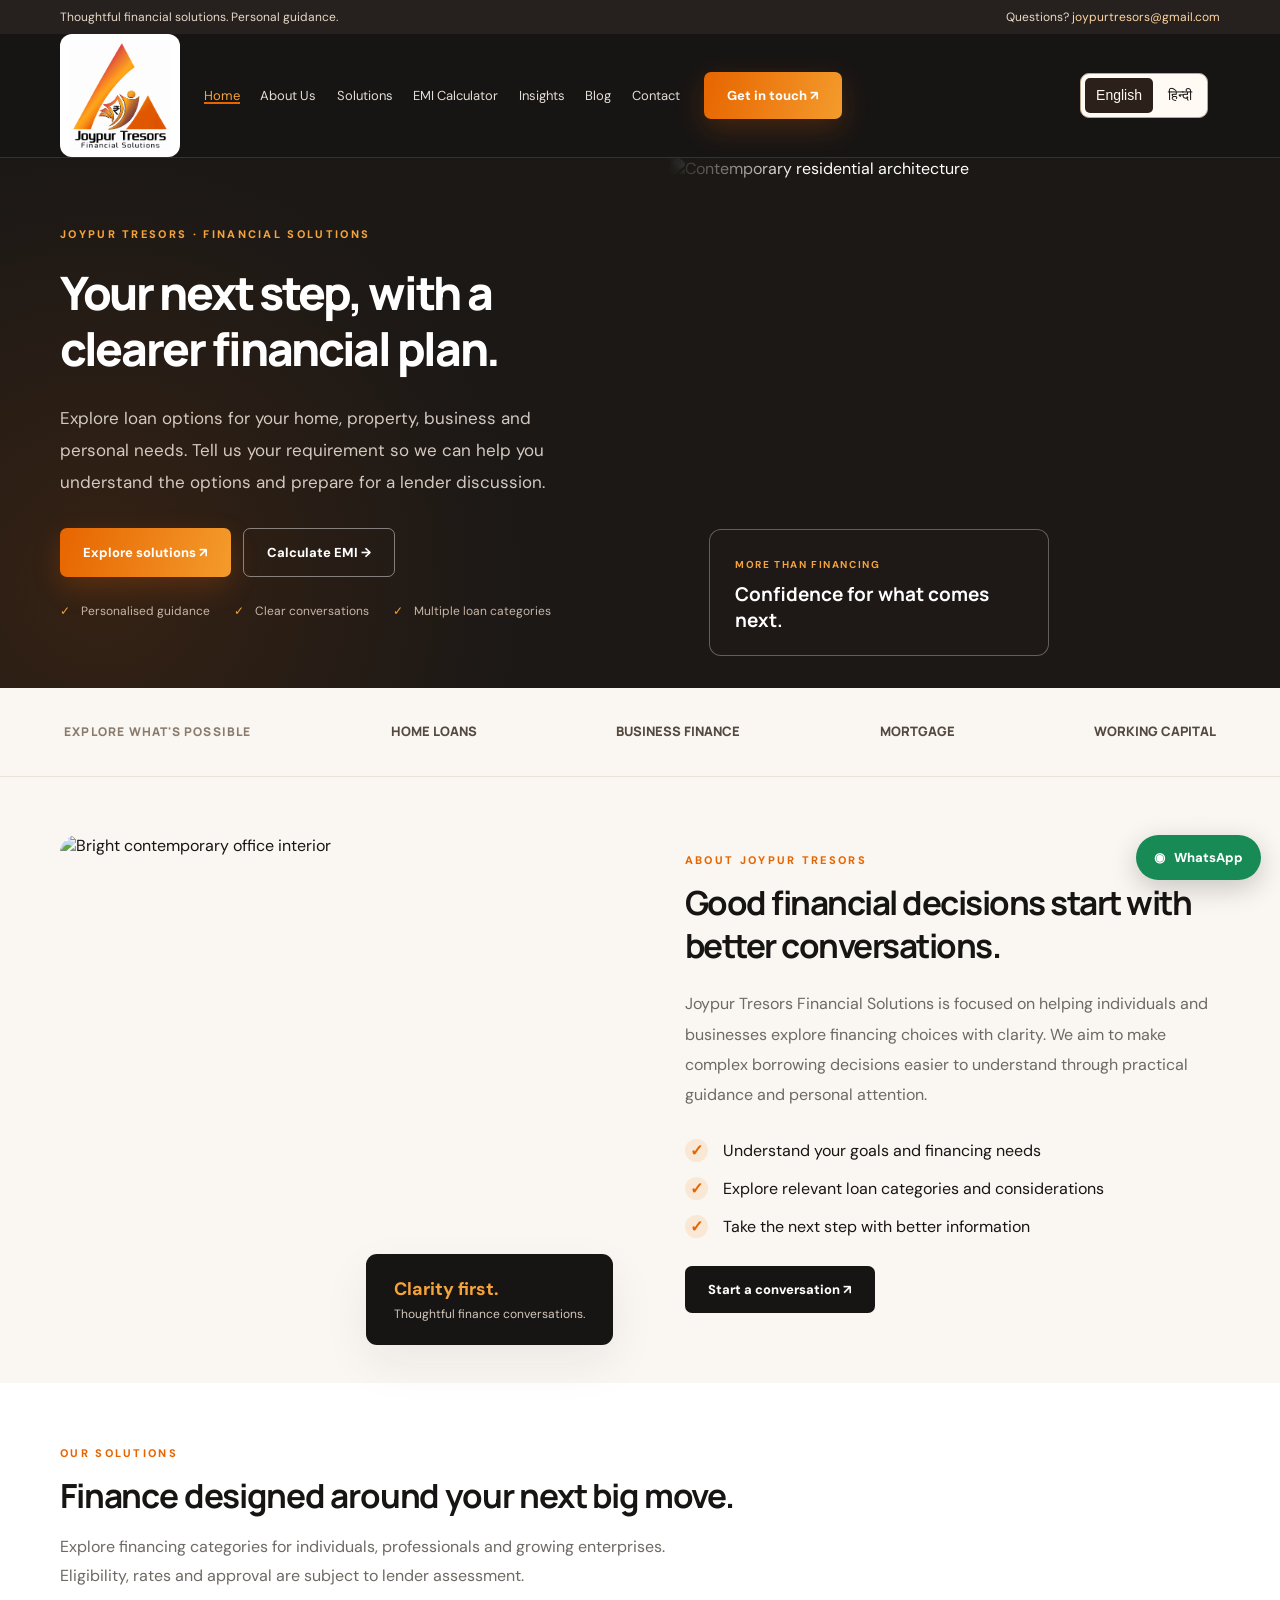
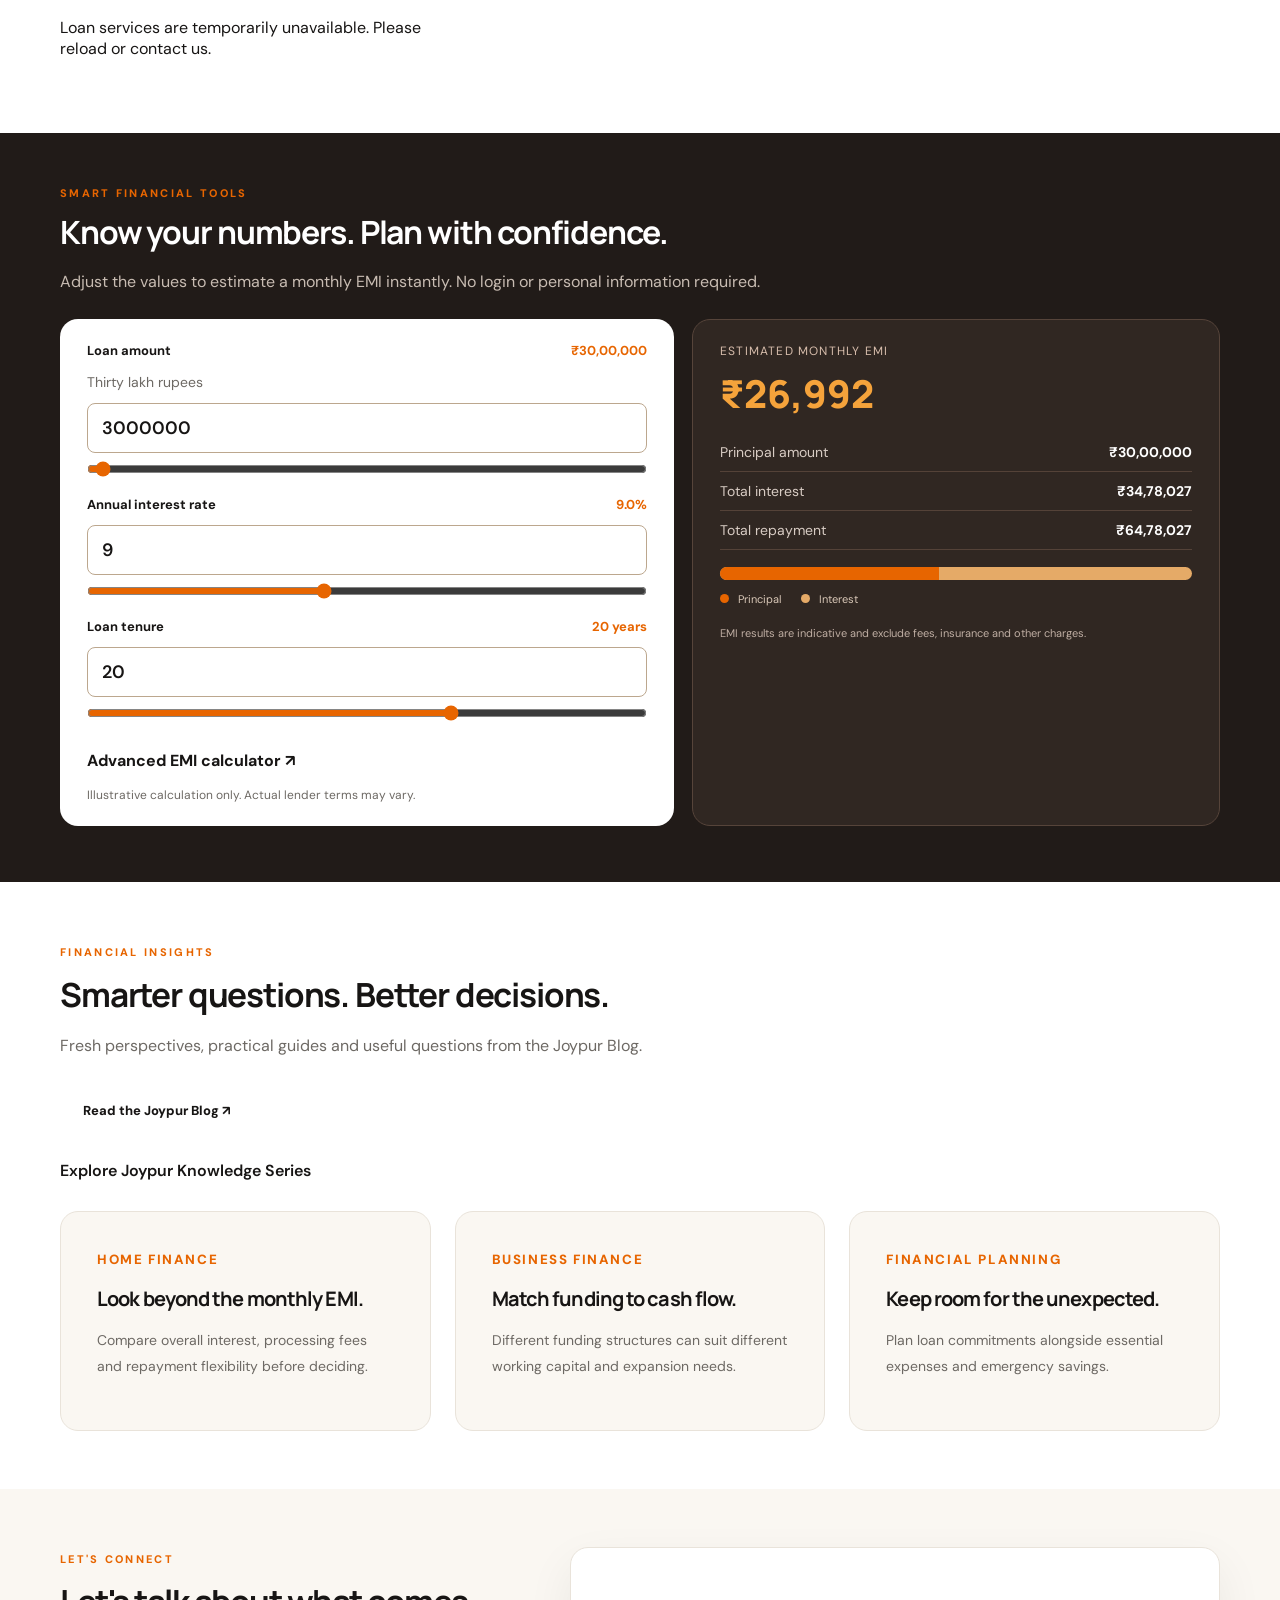
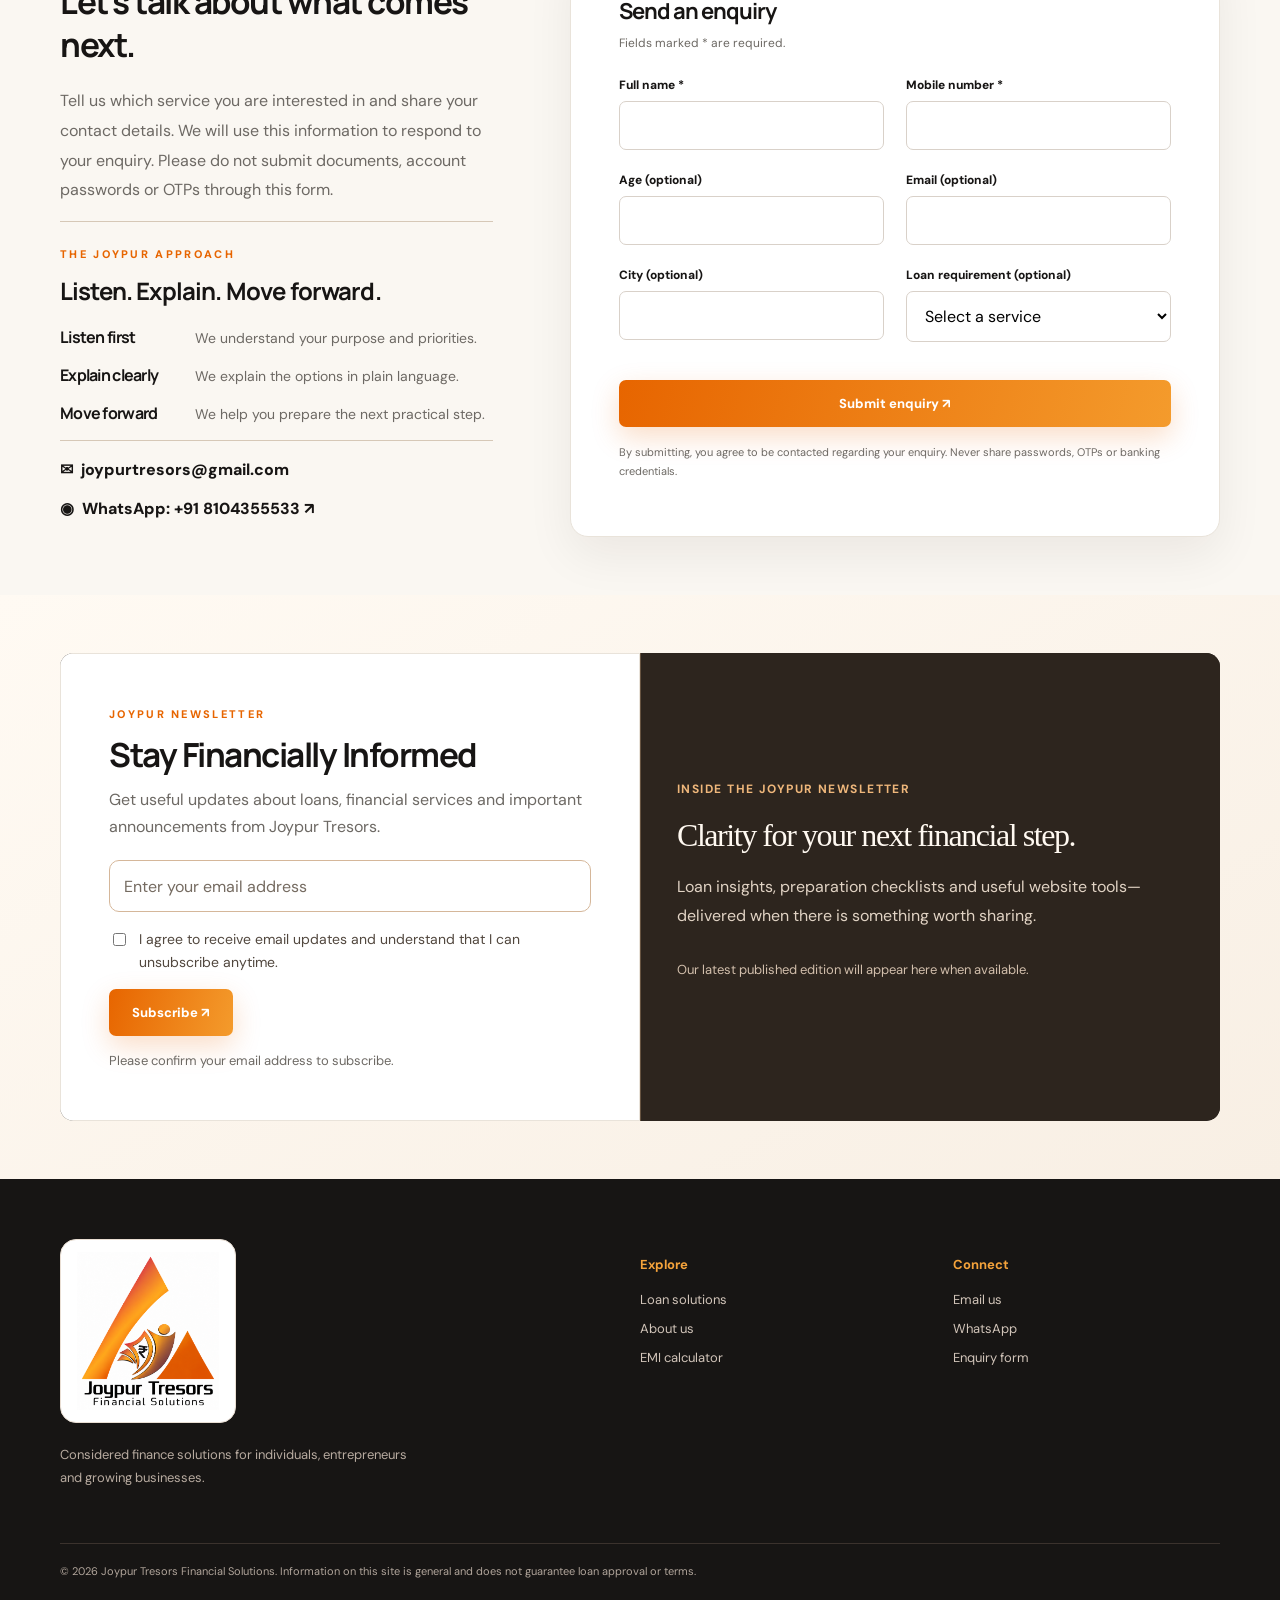
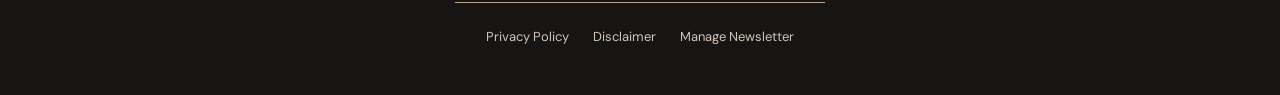
==== commit 74063552: "Add published knowledge series, episode navigation and inline EMI guides" ====
--- a/index.html
+++ b/index.html
@@ -12,6 +12,8 @@
 <link crossorigin="" href="https://fonts.gstatic.com" rel="preconnect">
 <link href="https://fonts.googleapis.com/css2?family=DM+Sans:wght@400;500;600;700&family=Manrope:wght@400;500;600;700;800&display=swap" rel="stylesheet">
 <style>
+.knowledge-home-link{margin:0 0 20px}.knowledge-home-link a{display:inline-block;padding:10px 0;font-weight:600}
+
    :root {
   --ink:#171514;
   --gold:#F5A33B;
@@ -1107,7 +1109,7 @@
 @media(max-width:760px) { .ticker .container { justify-content:flex-start; gap:8px 18px; } .ticker .ticker-link { font-size:11px; } .service-card[id] { scroll-margin-top:90px; } }
 .skip-main{position:fixed;top:8px;left:8px;z-index:10000;transform:translateY(-160%);background:#fffaf3;color:#171514;padding:12px 18px;border-radius:6px}.skip-main:focus{transform:none}
 .calc-manual{display:block;width:100%;min-width:0;padding:12px 14px;border:1px solid #bca78e;border-radius:8px;background:#fff;color:#171514;font:inherit;font-size:18px;font-weight:600;margin:0 0 8px}.calc-manual:invalid{border-color:#ad412d}
-</style><link rel="stylesheet" href="assets/language-switch.css"><script defer src="assets/rich-text.js?v=rich3"></script><script defer src="assets/enquiry-selection.js"></script><script defer src="assets/service-view.js?v=order1"></script><script defer src="assets/updates-view.js"></script><script defer src="assets/business-profile.js"></script><script defer src="assets/media-view.js"></script><script src="assets/homepage-refresh.js?v=1" defer></script><script defer src="assets/language-switch.js?v=homepage1"></script>
+</style><link rel="stylesheet" href="assets/language-switch.css"><script defer src="assets/rich-text.js?v=rich3"></script><script defer src="assets/enquiry-selection.js"></script><script defer src="assets/service-view.js?v=order1"></script><script defer src="assets/updates-view.js?v=banking2"></script><script defer src="assets/business-profile.js"></script><script defer src="assets/media-view.js"></script><script src="assets/homepage-refresh.js?v=1" defer></script><script defer src="assets/language-switch.js?v=homepage1"></script>
 
 <link rel="canonical" href="https://joypurtresors.com/">
 <meta property="og:type" content="website">
@@ -1123,7 +1125,7 @@
 <meta name="twitter:title" content="Joypur Tresors | Financial Solutions">
 <meta name="twitter:description" content="Explore loan options for your home, property, business and personal needs. Tell us your requirement so we can help you understand the options and prepare for a lender discussion.">
 <meta name="twitter:image" content="https://joypurtresors.com/assets/joypur-tresors-logo-approved.png">
-<script defer src="assets/page-views.js"></script><link rel="stylesheet" href="assets/greeting.css"><script defer src="assets/greeting.js?v=2"></script><link href="assets/homepage-refresh.css?v=1" rel="stylesheet"></head>
+<script defer src="assets/page-views.js"></script><link rel="stylesheet" href="assets/greeting.css"><script defer src="assets/greeting.js?v=2"></script><link href="assets/homepage-refresh.css?v=1" rel="stylesheet"><script defer src="/assets/blog-view.js?v=series1"></script></head>
 <body data-news-theme="dark" data-homepage-spacing="compact">
 <a class="skip-main" href="#main">Skip to content</a>
 <div class="topbar">
@@ -1457,7 +1459,7 @@
       </h2>
 <p data-homepage-copy="copy_46">Fresh perspectives, practical guides and useful questions from the Joypur Blog.</p>
 </div>
-<p><a data-homepage-link="link_3" data-homepage-copy="copy_47" class="btn" href="/blog">Read the Joypur Blog ↗</a></p><div id="homepage-insights" class="insight-grid">
+<p><a data-homepage-link="link_3" data-homepage-copy="copy_47" class="btn" href="/blog">Read the Joypur Blog ↗</a></p><div class="knowledge-home-link" data-blog-text><a class="btn-secondary" href="/knowledge"><span data-blog-language="en">Explore Joypur Knowledge Series</span><span data-blog-language="hi" hidden>जॉयपुर ज्ञान श्रृंखलाएँ देखें</span></a></div><div id="homepage-insights" class="insight-grid">
 <article class="insight">
 <small data-homepage-copy="copy_48">
         HOME FINANCE
